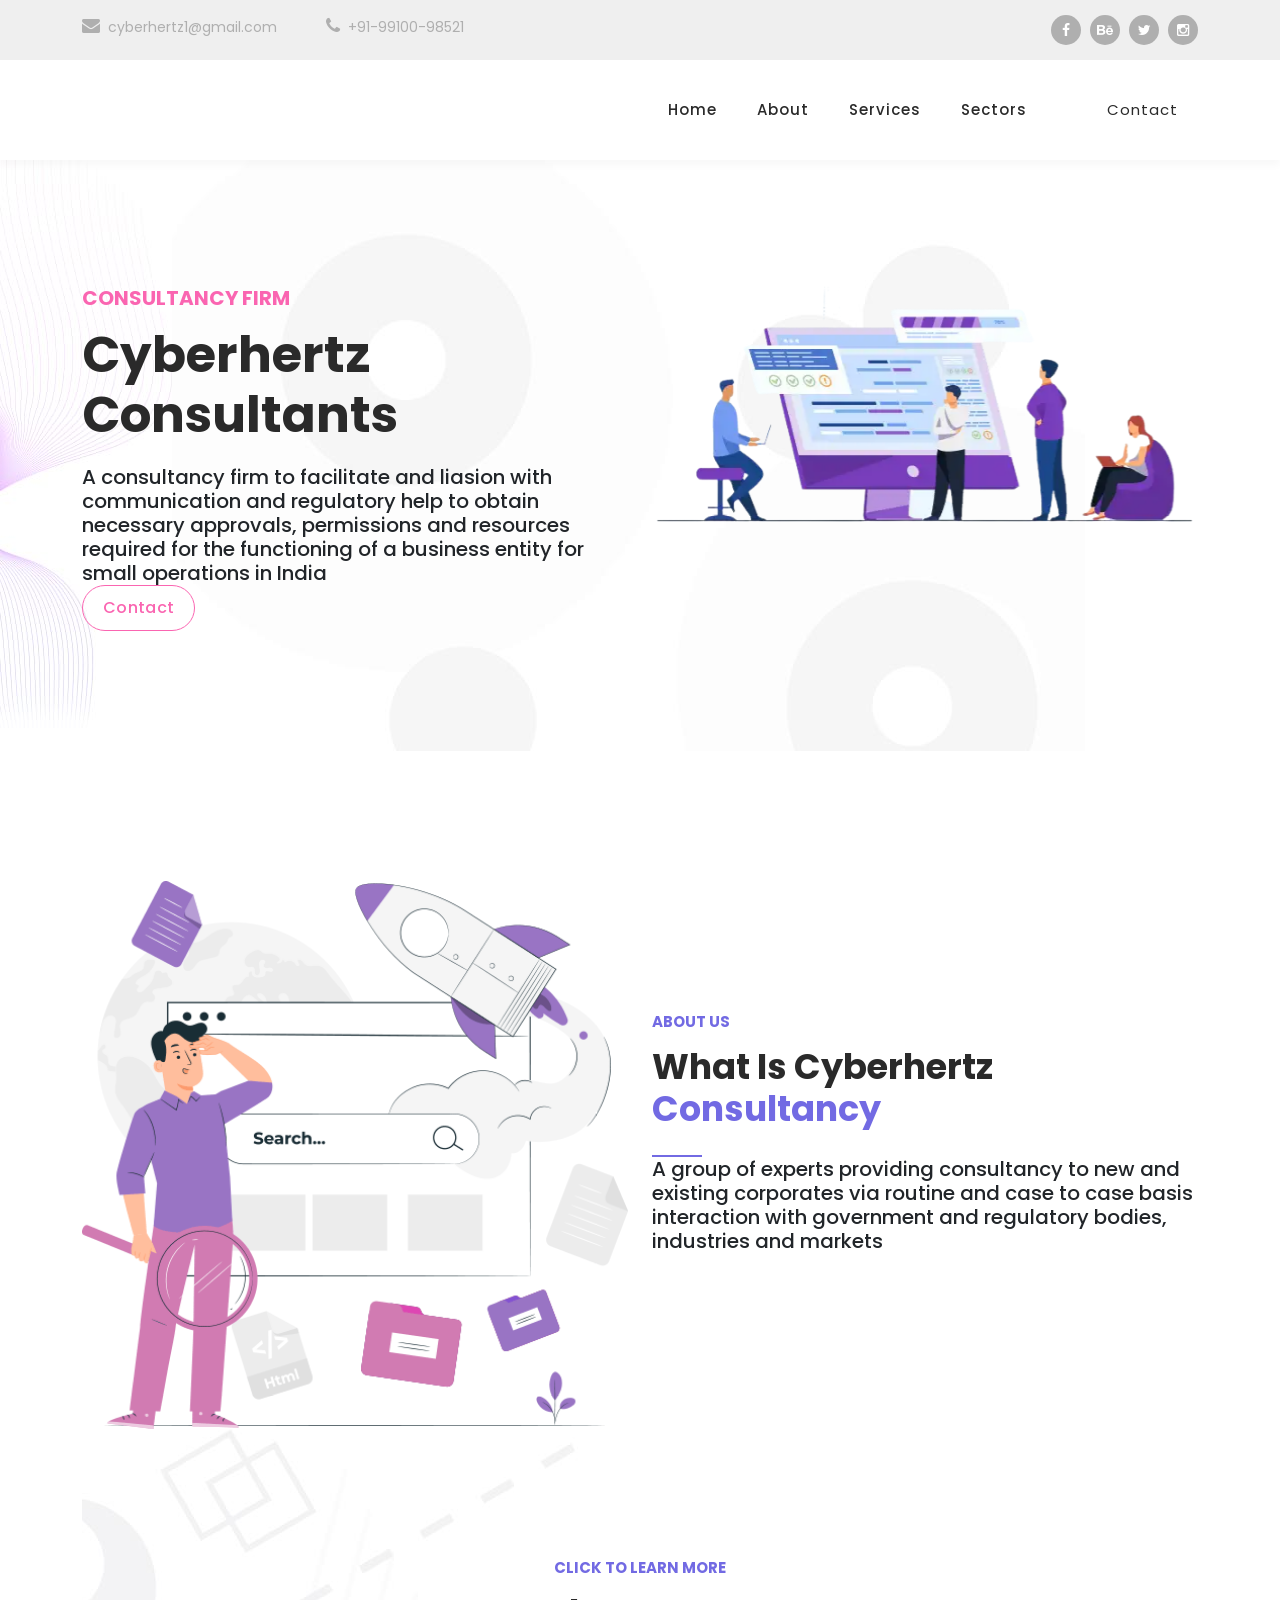
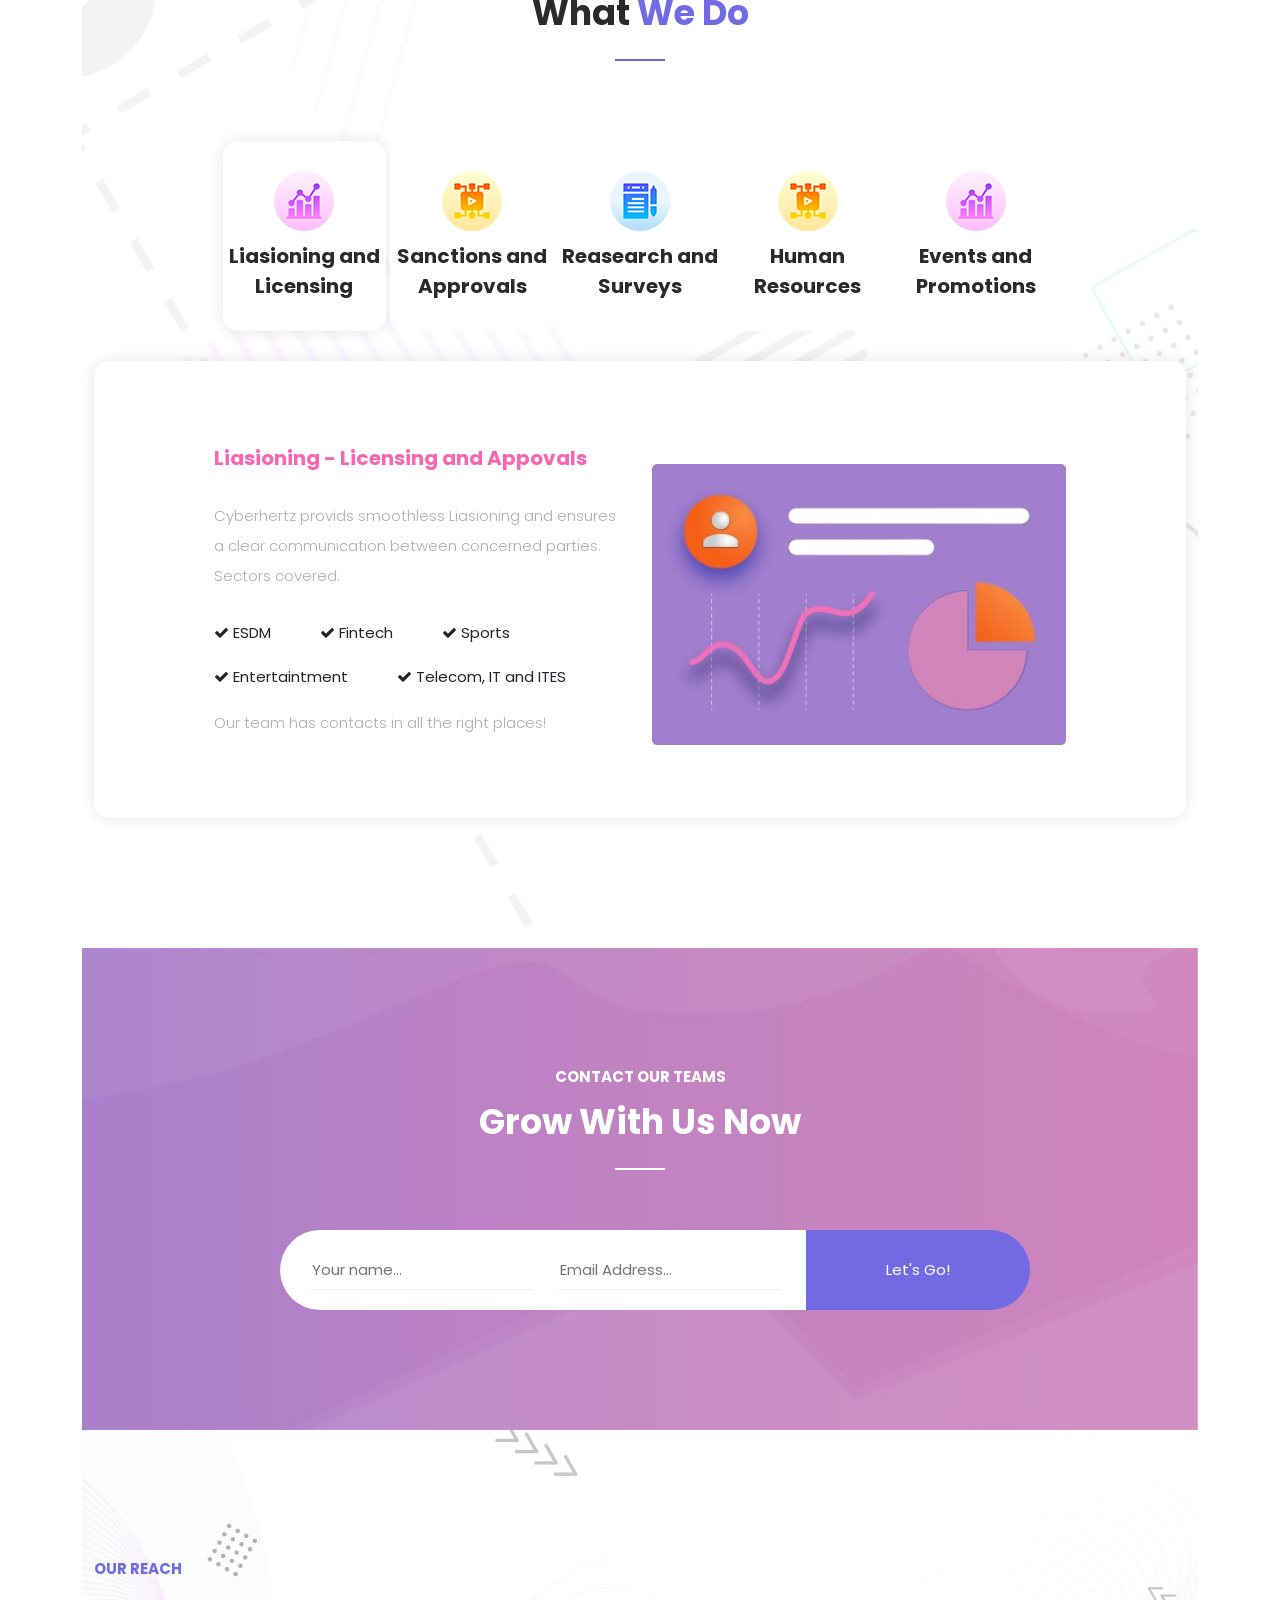
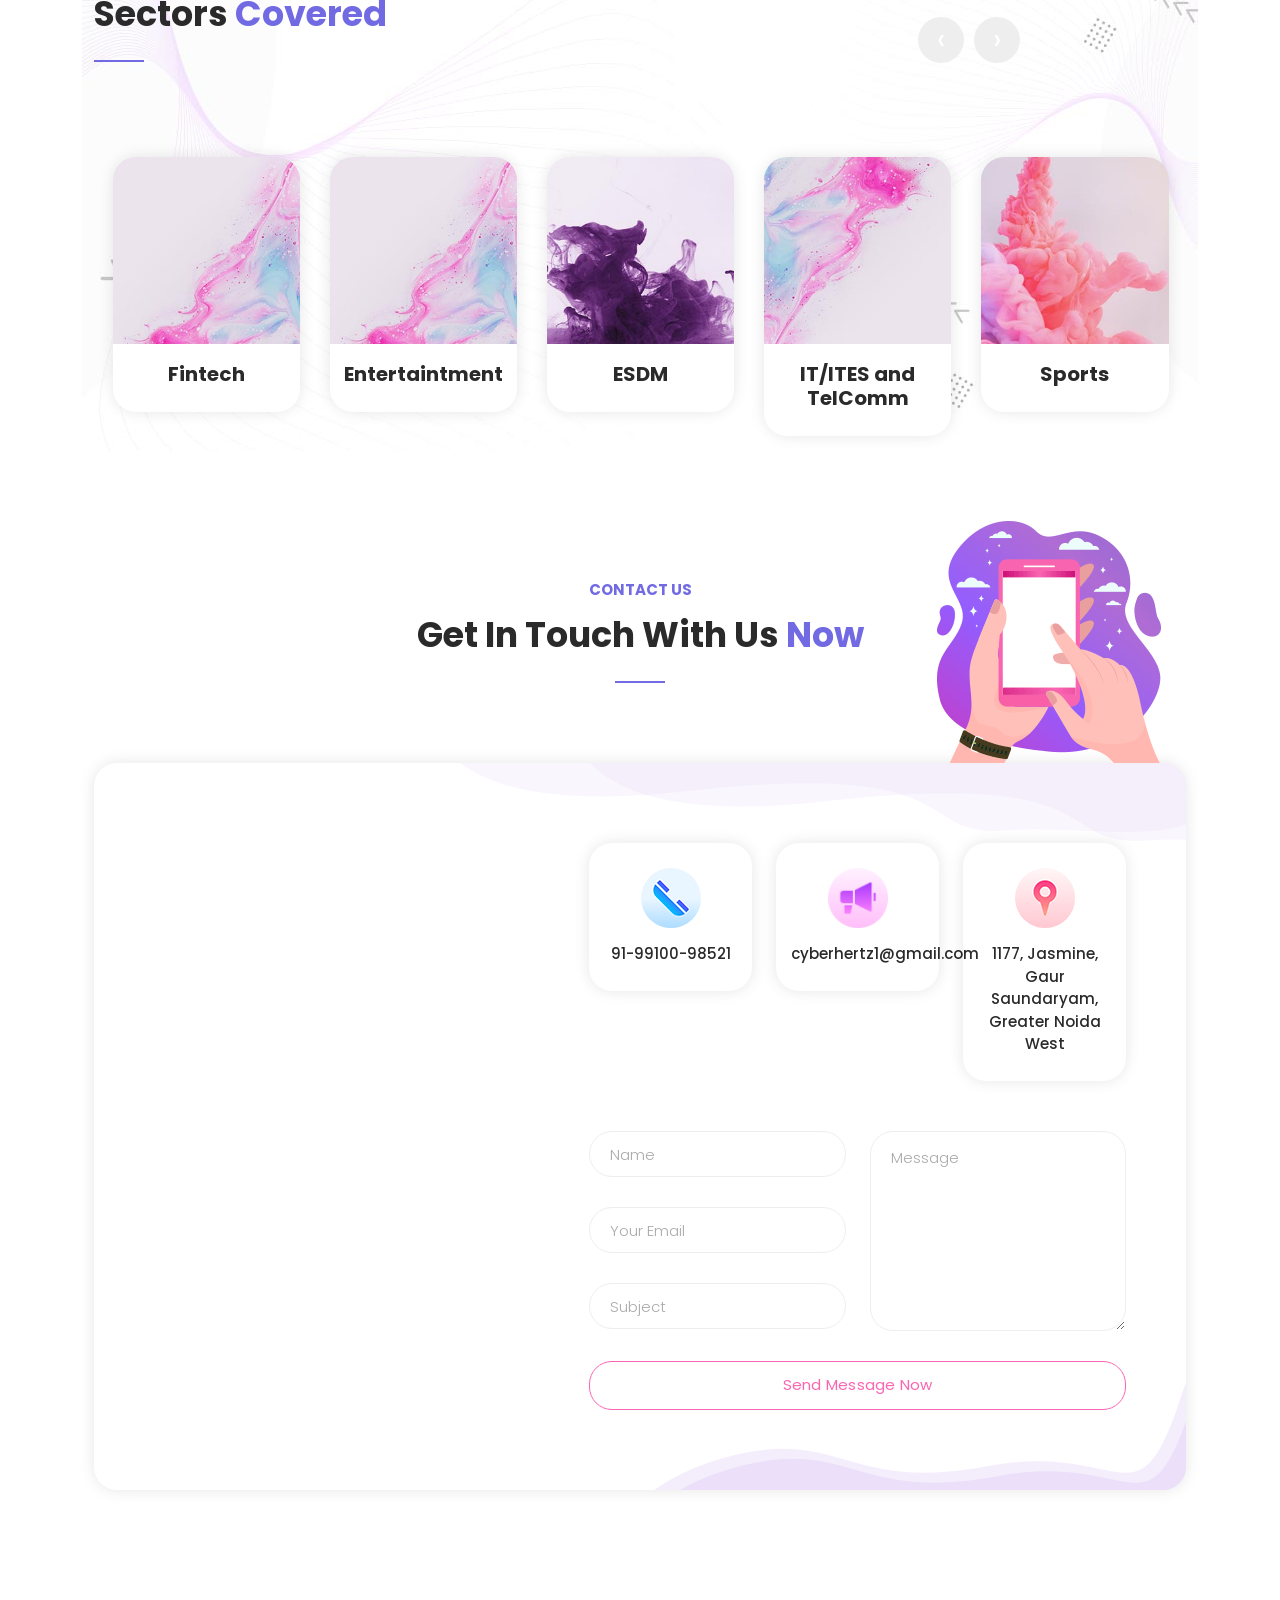
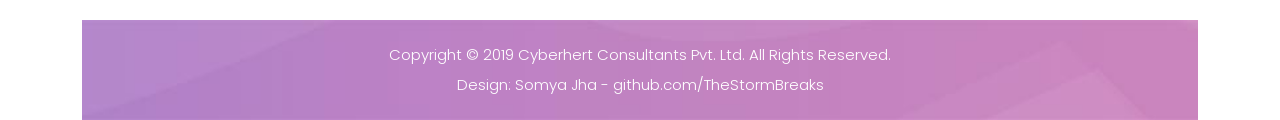
==== ch/ch/index.html @ eafb102a "Up 30 Apr" ====
<!DOCTYPE html>
<html lang="en">

  <head>

    <meta charset="UTF-8">
    <meta name="viewport" content="width=device-width, initial-scale=1, shrink-to-fit=no">
    <meta name="description" content="">
    <meta name="author" content="">
    <link rel="preconnect" href="https://fonts.googleapis.com">
    <link rel="preconnect" href="https://fonts.gstatic.com" crossorigin>
    <link href="https://fonts.googleapis.com/css2?family=Poppins:wght@100;200;300;400;500;600;700;800;900&display=swap" rel="stylesheet">

    <title>Cyberhertz</title>

    <!-- Bootstrap core CSS -->
    <link href="vendor/bootstrap/css/bootstrap.min.css" rel="stylesheet">


    <!-- Additional CSS Files -->
    <link rel="stylesheet" href="assets/css/fontawesome.css">
    <link rel="stylesheet" href="assets/css/templatemo-digimedia-v1.css">
    <link rel="stylesheet" href="assets/css/animated.css">
    <link rel="stylesheet" href="assets/css/owl.css">
<!--

TemplateMo 568 DigiMedia

https://templatemo.com/tm-568-digimedia

-->
  </head>

<body>

  <!-- ***** Preloader Start ***** -->
  <div id="js-preloader" class="js-preloader">
    <div class="preloader-inner">
      <span class="dot"></span>
      <div class="dots">
        <span></span>
        <span></span>
        <span></span>
      </div>
    </div>
  </div>
  <!-- ***** Preloader End ***** -->

  <!-- Pre-header Starts -->
  <div class="pre-header">
    <div class="container">
      <div class="row">
        <div class="col-lg-8 col-sm-8 col-7">
          <ul class="info">
            <li><a href="#"><i class="fa fa-envelope"></i>cyberhertz1@gmail.com</a></li>
            <li><a href="#"><i class="fa fa-phone"></i>+91-99100-98521</a></li>
          </ul>
        </div>
        <div class="col-lg-4 col-sm-4 col-5">
          <ul class="social-media">
            <li><a href="https://www.facebook.com/cyberhertz"><i class="fa fa-facebook"></i></a></li>
            <li><a href="#"><i class="fa fa-behance"></i></a></li>
            <li><a href="https://twitter.com/CyberhertzC"><i class="fa fa-twitter"></i></a></li>
            <li><a href="https://www.instagram.com/cyberhertz1/"><i class="fa fa-instagram"></i></a></li>
          </ul>
        </div>
      </div>
    </div>
  </div>
  <!-- Pre-header End -->

  <!-- ***** Header Area Start ***** -->
  <header class="header-area header-sticky wow slideInDown" data-wow-duration="0.75s" data-wow-delay="0s">
    <div class="container">
      <div class="row">
        <div class="col-12">
          <nav class="main-nav">
            <!-- ***** Logo Start ***** -->
            <a href="index.html" class="logo">
              <img src="" alt="">
            </a>
            <!-- ***** Logo End ***** -->
            <!-- ***** Menu Start ***** -->
            <ul class="nav">
              <li class="scroll-to-section"><a href="#top" class="active">Home</a></li>
              <li class="scroll-to-section"><a href="#about">About</a></li>
              <li class="scroll-to-section"><a href="#services">Services</a></li>
              <li class="scroll-to-section"><a href="#portfolio">Sectors</a></li>
              <!--<li class="scroll-to-section"><a href="#blog">Blog</a></li>-->
              <li class="scroll-to-section"><a href="#contact">Contact</a></li> 
             <!-- <li class="scroll-to-section"><div class="border-first-button"><a href="#contact">Free Quote</a></div></li> -->
            </ul>        
            <a class='menu-trigger'>
                <span>Menu</span>
            </a>
            <!-- ***** Menu End ***** -->
          </nav>
        </div>
      </div>
    </div>
  </header>
  <!-- ***** Header Area End ***** -->

  <div class="main-banner wow fadeIn" id="top" data-wow-duration="1s" data-wow-delay="0.5s">
    <div class="container">
      <div class="row">
        <div class="col-lg-12">
          <div class="row">
            <div class="col-lg-6 align-self-center">
              <div class="left-content show-up header-text wow fadeInLeft" data-wow-duration="1s" data-wow-delay="1s">
                <div class="row">
                  <div class="col-lg-12">
                    <h6>Consultancy firm</h6>
                    <h2>Cyberhertz Consultants</h2>
                    <h5>A consultancy firm to facilitate and liasion with communication and regulatory help to obtain necessary approvals, permissions and resources required for the functioning of a business entity for small operations in India </h5>
                  </div>
                  <div class="col-lg-12">
                    <div class="border-first-button scroll-to-section">
                      <div class="border-first-button scroll-to-section">
                        <a href="#contact">Contact</a>
                      </div>
                    </div>
                  </div>
                </div>
              </div>
            </div>
            <div class="col-lg-6">
              <div class="right-image wow fadeInRight" data-wow-duration="1s" data-wow-delay="0.5s">
                <img src="assets/images/Capture.png" alt="CH">
              </div>
            </div>
          </div>
        </div>
      </div>
    </div>
  </div>

  <div id="about" class="about section">
    <div class="container">
      <div class="row">
        <div class="col-lg-12">
          <div class="row">
            <div class="col-lg-6">
              <div class="about-left-image  wow fadeInLeft" data-wow-duration="1s" data-wow-delay="0.5s">
                <img src="assets/images/about-dec.png" alt="">
              </div>
            </div>
            <div class="col-lg-6 align-self-center  wow fadeInRight" data-wow-duration="1s" data-wow-delay="0.5s">
              <div class="about-right-content">
                <div class="section-heading">
                  <h6>About Us</h6>
                  <h4>What is Cyberhertz <em>Consultancy</em></h4>
                  <div class="line-dec"></div>
                </div>
                <h5> A group of experts providing consultancy to new and existing corporates via routine and case to case basis interaction with government and regulatory bodies, industries and markets </p>
                <div class="row">
                  <div class="col-lg-4 col-sm-4">
                    <!--<div class="skill-item first-skill-item wow fadeIn" data-wow-duration="1s" data-wow-delay="0s">
                      <div class="progress" data-percentage="90">
                        <span class="progress-left">
                          <span class="progress-bar"></span>
                        </span>
                        <span class="progress-right">
                          <span class="progress-bar"></span>
                        </span>
                        <div class="progress-value">
                          <div>
                            90%<br>
                            <span>Coding</span>
                          </div>
                        </div>
                      </div>
                    </div>
                  </div>
                  <div class="col-lg-4 col-sm-4">
                    <div class="skill-item second-skill-item wow fadeIn" data-wow-duration="1s" data-wow-delay="0s">
                      <div class="progress" data-percentage="80">
                        <span class="progress-left">
                          <span class="progress-bar"></span>
                        </span>
                        <span class="progress-right">
                          <span class="progress-bar"></span>
                        </span>
                        <div class="progress-value">
                          <div>
                            80%<br>
                            <span>Photoshop</span>
                          </div>
                        </div>
                      </div>
                    </div>
                  </div>
                  <div class="col-lg-4 col-sm-4">
                    <div class="skill-item third-skill-item wow fadeIn" data-wow-duration="1s" data-wow-delay="0s">
                      <div class="progress" data-percentage="80">
                        <span class="progress-left">
                          <span class="progress-bar"></span>
                        </span>
                        <span class="progress-right">
                          <span class="progress-bar"></span>
                        </span>
                        <div class="progress-value">
                          <div>
                            80%<br>
                            <span>Animation</span>
                          </div>
                        </div>
                      </div>
                    </div>
                  </div>
                </div> -->
              </div>
            </div>
          </div>
        </div>
      </div>
    </div>
  </div>

  <div id="services" class="services section">
    <div class="container">
      <div class="row">
        <div class="col-lg-12">
          <div class="section-heading  wow fadeInDown" data-wow-duration="1s" data-wow-delay="0.5s">
            <h6>Click to learn more</h6>
            <h4>What <em> We Do</em></h4>
            <div class="line-dec"></div>
          </div>
        </div>
        <div class="col-lg-12">
          <div class="naccs">
            <div class="grid">
              <div class="row">
                <div class="col-lg-12">
                  <div class="menu">
                    <div class="first-thumb active">
                      <div class="thumb">
                        <span class="icon"><img src="assets/images/service-icon-01.png" alt=""></span>
                        Liasioning and Licensing
                      </div>
                    </div>
                    <div>
                      <div class="thumb">                 
                        <span class="icon"><img src="assets/images/service-icon-02.png" alt=""></span>
                        Sanctions and Approvals
                      </div>
                    </div>
                    <div>
                      <div class="thumb">                 
                        <span class="icon"><img src="assets/images/service-icon-03.png" alt=""></span>
                        Reasearch and Surveys
                      </div>
                    </div>
                    <div>
                      <div class="thumb">                 
                        <span class="icon"><img src="assets/images/service-icon-04.png" alt=""></span>
                        Human Resources
                      </div>
                    </div>
                    <div class="last-thumb">
                      <div class="thumb">                 
                        <span class="icon"><img src="assets/images/service-icon-01.png" alt=""></span>
                        Events and Promotions
                      </div>
                    </div>
                  </div>
                </div> 
                <div class="col-lg-12">
                  <ul class="nacc">
                    <li class="active">
                      <div>
                        <div class="thumb">
                          <div class="row">
                            <div class="col-lg-6 align-self-center">
                              <div class="left-text">
                                <h4>Liasioning - Licensing and Appovals</h4>
                                <p>Cyberhertz provids smoothless Liasioning and ensures a clear communication between concerned parties. Sectors covered:</p>
                                <div class="ticks-list"><span><i class="fa fa-check"></i> ESDM</span> <span><i class="fa fa-check"></i> Fintech</span> <span><i class="fa fa-check"></i> Sports</span>
                                  <span><i class="fa fa-check"></i> Entertaintment</span> <span><i class="fa fa-check"></i> Telecom, IT and ITES</span></div>
                                <p>Our team has contacts in all the right places!</p>
                              </div>
                            </div>
                            <div class="col-lg-6 align-self-center">
                              <div class="right-image">
                                <img src="assets/images/services-image.jpg" alt="">
                              </div>
                            </div>
                          </div>
                        </div>
                      </div>
                    </li>
                    <li>
                      <div>
                        <div class="thumb">
                          <div class="row">
                            <div class="col-lg-6 align-self-center">
                              <div class="left-text">
                                <h4>Sanctions and Approvals</h4>
                                <p>Cyberhertz can help you find a sponsor for your event, or help you find and event to sponsor for branding! Sectors Covere:</p>
                                <div class="ticks-list"><span><i class="fa fa-check"></i> Sports</span> <span><i class="fa fa-check"></i> Entertaintment</span> <span><i class="fa fa-check"></i> Tourism</span>
                                  <span><i class="fa fa-check"></i> Education</span> <span><i class="fa fa-check"></i> Fintech</span> <span><i class="fa fa-check"></i> IT, Telecom and ITES</span></div>
                                <p>Reach out to us and find a sponsor now! Internationl and National contacts accessible</p>
                              </div>
                            </div>
                            <div class="col-lg-6 align-self-center">
                              <div class="right-image">
                                <img src="assets/images/services-image-02.jpg" alt="">
                              </div>
                            </div>
                          </div>
                        </div>
                      </div>
                    </li>
                    <li>
                      <div>
                        <div class="thumb">
                          <div class="row">
                            <div class="col-lg-6 align-self-center">
                              <div class="left-text">
                                <h4>Research &amp; Survey</h4>
                                <p>Cyberhertz can help you promote your bussiness and help you to organise surveys and gather support for startups! Sectors covered:</p>
                                <div class="ticks-list"><span><i class="fa fa-check"></i> Optimized Regulatory</span> <span><i class="fa fa-check"></i> Data Info</span> <span><i class="fa fa-check"></i> SEO Analysis</span>
                                  <span><i class="fa fa-check"></i> Analysis </span> <span><i class="fa fa-check"></i> Research</span></div>
                                <p>Our dedicated and expert Resource and Development team will make sure to take care of it.</p>
                              </div>
                            </div>
                            <div class="col-lg-6 align-self-center">
                              <div class="right-image">
                                <img src="assets/images/services-image-03.jpg" alt="">
                              </div>
                            </div>
                          </div>
                        </div>
                      </div>
                    </li>
                    <li>
                      <div>
                        <div class="thumb">
                          <div class="row">
                            <div class="col-lg-6 align-self-center">
                              <div class="left-text">
                                <h4>Human &amp; Resources</h4>
                                <p>We can help you with Reasearch and Analysis for your next big break or presentations! Secotprs covered:</p>
                                <div class="ticks-list"><span><i class="fa fa-check"></i> Sports </span> <span><i class="fa fa-check"></i> Telecom, IT and ITES</span> <span><i class="fa fa-check"></i> ESDM</span>
                                  <span><i class="fa fa-check"></i> Fintech</span> <span><i class="fa fa-check"></i> Agriculture</span> <span><i class="fa fa-check"></i> Education</span></div>
                                <p>Our services go further to Skill Development and Human Resources. </p>
                              </div>
                            </div>
                            <div class="col-lg-6 align-self-center">
                              <div class="right-image">
                                <img src="assets/images/services-image-04.jpg" alt="">
                              </div>
                            </div>
                          </div>
                        </div>
                      </div>
                    </li>
                    <li>
                      <div>
                        <div class="thumb">
                          <div class="row">
                            <div class="col-lg-6 align-self-center">
                              <div class="left-text">
                                <h4>Events and Promotions</h4>
                                <p>We provide crash courses as well to live up to Skill Development mantra. We will educate and embed skills to youth for them to be future ready. </p>
                                <div class="ticks-list"><span><i class="fa fa-check"></i> Computer Skills</span> <span><i class="fa fa-check"></i> English Speaking</span> <span><i class="fa fa-check"></i> Personality</span>
                                  <span><i class="fa fa-check"></i> Interviews</span></div>
                                <p>Companies, contact us to find verified potentioal interwiees from our Human Resource programme!. </p>
                              </div>
                            </div>
                            <div class="col-lg-6 align-self-center">
                              <div class="right-image">
                                <img src="assets/images/services-image.jpg" alt="">
                              </div>
                            </div>
                          </div>
                        </div>
                      </div>
                    </li>
                  </ul>
                </div>          
              </div>
            </div>
          </div>
        </div>
      </div>
    </div>
  </div>

  
  <div id="free-quote" class="free-quote">
    <div class="container">
      <div class="row">
        <div class="col-lg-4 offset-lg-4">
          <div class="section-heading  wow fadeIn" data-wow-duration="1s" data-wow-delay="0.3s">
            <h6>Contact our teams</h6>
            <h4>Grow With Us Now</h4>
            <div class="line-dec"></div>
          </div>
        </div>
        <div class="col-lg-8 offset-lg-2  wow fadeIn" data-wow-duration="1s" data-wow-delay="0.8s">
          <form id="search" action="#" method="GET">
            <div class="row">
              <div class="col-lg-4 col-sm-4">
                <fieldset>
                  <input type="web" name="web" class="website" placeholder="Your name..." autocomplete="on" required>
                </fieldset>
              </div>
              <div class="col-lg-4 col-sm-4">
                <fieldset>
                  <input type="address" name="address" class="email" placeholder="Email Address..." autocomplete="on" required>
                </fieldset>
              </div>
              <div class="col-lg-4 col-sm-4">
                <fieldset>
                  <button type="submit" class="main-button">Let's Go!</button>
                </fieldset>
              </div>
            </div>
          </form>
        </div>
      </div>
    </div>
  </div>


  <div id="portfolio" class="our-portfolio section">
    <div class="container">
      <div class="row">
        <div class="col-lg-5">
          <div class="section-heading wow fadeInLeft" data-wow-duration="1s" data-wow-delay="0.3s">
            <h6>Our Reach</h6>
            <h4>Sectors <em>Covered</em></h4>
            <div class="line-dec"></div>
          </div>
        </div>
      </div>
    </div>
    <div class="container-fluid wow fadeIn" data-wow-duration="1s" data-wow-delay="0.7s">
      <div class="row">
        <div class="col-lg-12">
          <div class="loop owl-carousel">
            <div class="item">
              <a href="#">
                <div class="portfolio-item">
                <div class="thumb">
                  <img src="assets/images/portfolio-01.jpg" alt="">
                </div>
                <div class="down-content">
                  <h4>ESDM</h4>
                  <span></span>
                </div>
              </div>
              </a>  
            </div>
            <div class="item">
              <a href="#">
                <div class="portfolio-item">
                <div class="thumb">
                  <img src="assets/images/portfolio-02.jpg" alt="">
                </div>
                <div class="down-content">
                  <h4>IT/ITES and TelComm</h4>
                  <span></span>
                </div>
              </div>
              </a>  
            </div>
            <div class="item">
              <a href="#">
                <div class="portfolio-item">
                <div class="thumb">
                  <img src="assets/images/portfolio-03.jpg" alt="">
                </div>
                <div class="down-content">
                  <h4>Sports</h4>
                  <span></span>
                </div>
              </div>
              </a>  
            </div>
            <div class="item">
              <a href="#">
                <div class="portfolio-item">
                <div class="thumb">
                  <img src="assets/images/portfolio-04.jpg" alt="">
                </div>
                <div class="down-content">
                  <h4>Fintech</h4>
                  <span></span>
                </div>
              </div>
              </a>  
            </div>
            <div class="item">
              <a href="#">
                <div class="portfolio-item">
                <div class="thumb">
                  <img src="assets/images/portfolio-04.jpg" alt="">
                </div>
                <div class="down-content">
                  <h4>Entertaintment</h4>
                  <span></span>
                </div>
              </div>
              </a>  
            </div>
          </div>
        </div>
      </div>
    </div>
  </div>
<!--
  <div id="blog" class="blog">
    <div class="container">
      <div class="row">
        <div class="col-lg-4 offset-lg-4  wow fadeInDown" data-wow-duration="1s" data-wow-delay="0.3s">
          <div class="section-heading">
            <h6>Recent News</h6>
            <h4>Check Our Blog <em>Posts</em></h4>
            <div class="line-dec"></div>
          </div>
        </div>
        <div class="col-lg-6 show-up wow fadeInUp" data-wow-duration="1s" data-wow-delay="0.3s">
          <div class="blog-post">
            <div class="thumb">
              <a href="#"><img src="assets/images/blog-post-01.jpg" alt=""></a>
            </div>
            <div class="down-content">
              <span class="category">LinkedIn</span>
              <span class="date">03 August 2021</span>
              <a href="#"><h4>National Award to Cyberhertz
                National Award by Assocham For "EMERGING WOMEN IN CYBER" presented to Somya Jha - sponsored by Cyberhertz</h4></a>
              <p>Cyberhertz acclaimed and appreciated by Governemt of India. This was further acclaimed by chairperson of Amity. </p>
              <!--<span class="author"><img src="assets/images/author-post.jpg" alt="">By: Andrea Mentuzi</span>
              <div class="border-first-button"><a href="#">Discover More</a></div>
            </div>
          </div>
        </div>
        <div class="col-lg-6 wow fadeInUp" data-wow-duration="1s" data-wow-delay="0.3s">
          <div class="blog-posts">
            <div class="row">
              <div class="col-lg-12">
                <div class="post-item">
                  <div class="thumb">
                    <a href="#"><img src="assets/images/blog-post-02.jpg" alt=""></a>
                  </div>
                  <div class="right-content">
                    <span class="category">Instagram</span>
                    <span class="date">24 September 2021</span>
                    <a href="#"><h4>Introduction</h4></a>
                    <p>Somya Jha - National Emerging Women in Cybersecurity Awardee - collaborated with Cyberhert to spread Social and Cyber Awareness. Follow on Insta!</p>
                  </div>
                </div>
              </div>
              <div class="col-lg-12">
                <div class="post-item">
                  <div class="thumb">
                    <a href="#"><img src="assets/images/blog-post-03.jpg" alt=""></a>
                  </div>
                  <div class="right-content">
                    <span class="category">Insta</span>
                    <span class="date">24 September 2021</span>
                    <a href="#"><h4>Cyberhertz launches on Instagram</h4></a>
                    <p>Cyberhertz lands on Instagram to spread cyber awareness</p>
                  </div>
                </div>
              </div>
              <div class="col-lg-12">
                <div class="post-item last-post-item">
                  <div class="thumb">
                    <a href="#"><img src="assets/images/blog-post-04.jpg" alt=""></a>
                  </div>
                  <div class="right-content">
                    <span class="category">Facebook</span>
                    <span class="date">24 September 2021</span>
                    <a href="#"><h4>Facebook</h4></a>
                    <p>Follow Cyberhertz on facebook to keep up to its posts and news!</p>
                  </div>
                </div>
              </div>
            </div>
          </div>
        </div>
      </div>
    </div>
  </div>  -->  

  <div id="contact" class="contact-us section">
    <div class="container">
      <div class="row">
        <div class="col-lg-6 offset-lg-3">
          <div class="section-heading wow fadeIn" data-wow-duration="1s" data-wow-delay="0.5s">
            <h6>Contact Us</h6>
            <h4>Get In Touch With Us <em>Now</em></h4>
            <div class="line-dec"></div>
          </div>
        </div>
        <div class="col-lg-12 wow fadeInUp" data-wow-duration="0.5s" data-wow-delay="0.25s">
          <form id="contact" action="" method="post">
            <div class="row">
              <div class="col-lg-12">
                <div class="contact-dec">
                  <img src="assets/images/contact-dec.png" alt="">
                </div>
              </div>
              <div class="col-lg-5">
                <div id="map">
                  <iframe src="
                  https://www.google.com/maps/embed?pb=!1m18!1m12!1m3!1d3502.8497582256277!2d77.43179031430249!3d28.604283692111416!2m3!1f0!2f0!3f0!3m2!1i1024!2i768!4f13.1!3m3!1m2!1s0x390cef8f25928717%3A0x6f3c26e0529be0c5!2sJasmine%20tower!5e0!3m2!1sen!2sus!4v1638170962840!5m2!1sen!2sus" width="100%" height="636px" frameborder="0" style="border:0" allowfullscreen></iframe>
                </div>
              </div>
              <div class="col-lg-7">
                <div class="fill-form">
                  <div class="row">
                    <div class="col-lg-4">
                      <div class="info-post">
                        <div class="icon">
                          <img src="assets/images/phone-icon.png" alt="">
                          <a href="#">91-99100-98521</a>
                        </div>
                      </div>
                    </div>
                    <div class="col-lg-4">
                      <div class="info-post">
                        <div class="icon">
                          <img src="assets/images/email-icon.png" alt="">
                          <a href="#">cyberhertz1@gmail.com</a>
                        </div>
                      </div>
                    </div>
                    <div class="col-lg-4">
                      <div class="info-post">
                        <div class="icon">
                          <img src="assets/images/location-icon.png" alt="">
                          <a href="#">1177, Jasmine, Gaur Saundaryam, Greater Noida West</a>
                        </div>
                      </div>
                    </div>
                    <div class="col-lg-6">
                      <fieldset>
                        <input type="name" name="name" id="name" placeholder="Name" autocomplete="on" required>
                      </fieldset>
                      <fieldset>
                        <input type="text" name="email" id="email" pattern="[^ @]*@[^ @]*" placeholder="Your Email" required="">
                      </fieldset>
                      <fieldset>
                        <input type="subject" name="subject" id="subject" placeholder="Subject" autocomplete="on">
                      </fieldset>
                    </div>
                    <div class="col-lg-6">
                      <fieldset>
                        <textarea name="message" type="text" class="form-control" id="message" placeholder="Message" required=""></textarea>  
                      </fieldset>
                    </div>
                    <div class="col-lg-12">
                      <fieldset>
                        <button type="submit" id="form-submit" class="main-button ">Send Message Now</button>
                      </fieldset>
                    </div>
                  </div>
                </div>
              </div>
            </div>
          </form>
        </div>
      </div>
    </div>
  </div>

  <footer>
    <div class="container">
      <div class="row">
        <div class="col-lg-12">
          <p>Copyright © 2019 Cyberhert Consultants Pvt. Ltd. All Rights Reserved. 
          <br>Design: Somya Jha - github.com/TheStormBreaks </a></p>
        </div>
      </div>
    </div>
  </footer>


  <!-- Scripts -->
  <script src="vendor/jquery/jquery.min.js"></script>
  <script src="vendor/bootstrap/js/bootstrap.bundle.min.js"></script>
  <script src="assets/js/owl-carousel.js"></script>
  <script src="assets/js/animation.js"></script>
  <script src="assets/js/imagesloaded.js"></script>
  <script src="assets/js/custom.js"></script>

</body>
</html>
---- ch/ch/assets/css/templatemo-digimedia-v1.css ----
/* ---------------------------------------------
Table of contents
------------------------------------------------
01. font & reset css
02. reset
03. global styles
04. header
05. banner
06. features
07. testimonials
08. contact
09. footer
10. preloader
11. search
12. portfolio

--------------------------------------------- */
/* 
---------------------------------------------
font & reset css
--------------------------------------------- 
*/
/* 
---------------------------------------------
reset
--------------------------------------------- 
*/
html, body, div, span, applet, object, iframe, h1, h2, h3, h4, h5, h6, p, blockquote, div
pre, a, abbr, acronym, address, big, cite, code, del, dfn, em, font, img, ins, kbd, q,
s, samp, small, strike, strong, sub, sup, tt, var, b, u, i, center, dl, dt, dd, ol, ul, li,
figure, header, nav, section, article, aside, footer, figcaption {
  margin: 0;
  padding: 0;
  border: 0;
  outline: 0;
}

/* clear fix */
.grid:after {
  content: '';
  display: block;
  clear: both;
}

/* ---- .grid-item ---- */

.grid-sizer,
.grid-item {
  width: 50%;
}

.grid-item {
  float: left;
}

.grid-item img {
  display: block;
  max-width: 100%;
}

.clearfix:after {
  content: ".";
  display: block;
  clear: both;
  visibility: hidden;
  line-height: 0;
  height: 0;
}

.clearfix {
  display: inline-block;
}

html[xmlns] .clearfix {
  display: block;
}

* html .clearfix {
  height: 1%;
}

ul, li {
  padding: 0;
  margin: 0;
  list-style: none;
}

header, nav, section, article, aside, footer, hgroup {
  display: block;
}

* {
  box-sizing: border-box;
}

html, body {
  font-family: 'Poppins', sans-serif;
  font-weight: 400;
  background-color: #fff;
  -ms-text-size-adjust: 100%;
  -webkit-font-smoothing: antialiased;
  -moz-osx-font-smoothing: grayscale;
}

a {
  text-decoration: none !important;
}

h1, h2, h3, h4, h5, h6 {
  margin-top: 0px;
  margin-bottom: 0px;
}

ul {
  margin-bottom: 0px;
}

p {
  font-size: 15px;
  line-height: 30px;
  font-weight: 300;
  color: #afafaf;
}

img {
  width: 100%;
  overflow: hidden;
}

/* 
---------------------------------------------
global styles
--------------------------------------------- 
*/
html,
body {
  background: #fff;
  font-family: 'Poppins', sans-serif;
}

::selection {
  background: #fa65b1;
  color: #fff !important;
}

::-moz-selection {
  background: #fa65b1;
  color: #fff !important;
}

@media (max-width: 991px) {
  html, body {
    overflow-x: hidden;
  }
  .mobile-top-fix {
    margin-top: 30px;
    margin-bottom: 0px;
  }
  .mobile-bottom-fix {
    margin-bottom: 30px;
  }
  .mobile-bottom-fix-big {
    margin-bottom: 60px;
  }
}

.page-section {
  margin-top: 120px;
}

.section-heading {
  position: relative;
  z-index: 2;
}

.section-heading h6 {
  font-size: 15px;
  font-weight: 700;
  color: #726ae3;
  text-transform: uppercase;
  margin-bottom: 15px;
}

.section-heading h4 {
  color: #2a2a2a;
  font-size: 35px;
  font-weight: 700;
  text-transform: capitalize;
  margin-bottom: 25px;
}

.section-heading h4 em {
  font-style: normal;
  color: #726ae3;
}

.section-heading .line-dec {
  width: 50px;
  height: 2px;
  background-color: #726ae3;
}

.border-first-button a {
  display: inline-block !important;
  padding: 10px 20px !important;
  color: #fa65b1 !important;
  border: 1px solid #fa65b1 !important;
  border-radius: 23px;
  font-weight: 500 !important;
  letter-spacing: 0.3px !important;
  transition: all .5s;
}

.border-first-button a:hover {
  background-color: #fa65b1;
  color: #fff !important;
}


/* 
---------------------------------------------
intro
--------------------------------------------- 
*/


.intro-banner {
  text-align: center;
  padding-top: 200px;margin-bottom: 100px;
  position: relative;
}

.intro-banner:after {
  content: '';
  background-image: url(../images/slider-left-dec.jpg);
  background-repeat: no-repeat;
  position: absolute;
  left: 0;
  top: 0px;
  width: 262px;
  height: 625px;
  z-index: 1;
}
/*
.intro-banner:before {
  content: '';
  background-image: url(../images/slider-right-dec.jpg);
  background-repeat: no-repeat;
  position: absolute;
  right: 0;
  top: 0px;
  width: 1159px;
  height: 797px;
  z-index: 2;
}
*/

.intro-banner img {
  max-width: 152px;
  margin-bottom: 30px;
}

.intro-banner h1 {
  font-size: 36px;
  font-weight: 600;
  text-transform: uppercase;
  margin-bottom: 30px;
  position: relative; 
  z-index: 2;
}

.intro-banner h4 {
  font-size: 20px;
  text-transform: capitalize;
  font-weight: 400;
  margin-bottom: 20px;
  position: relative; 
  z-index: 2;
}

.intro-banner a {
  display: inline-block !important;
  padding: 10px 20px !important;
  color: #fa65b1 !important;
  border: 1px solid #fa65b1 !important;
  border-radius: 23px;
  font-weight: 500 !important;
  letter-spacing: 0.3px !important;
  transition: all .5s;
  position: relative; 
  z-index: 2;
}

.intro-banner a:hover {
  background-color: #fa65b1;
  color: #fff !important;
}

.demos {
  padding-top: 60px;
}

.demo-item {
  position: relative;
  z-index: 2;
}

.demos img {
  transition: all .5s;
  border-radius: 23px;
}

.demos img:hover {
  opacity: 1;
  box-shadow: 0px 0px 15px rgba(0,0,0,0.25);
}

.demos h4 {
  text-align: center;
  font-size: 20px;
  margin-top: 30px;
  font-weight: 700;
  text-transform: uppercase;
}


/* 
---------------------------------------------
header
--------------------------------------------- 
*/

.pre-header {
  background-color: #efefef;
  height: 60px;
  padding: 15px 0px;
}

.pre-header ul li {
  display: inline-block;
}

.pre-header ul.info li {
  margin-right: 45px;
}

.pre-header ul.info li a {
  color: #afafaf;
  font-size: 14px;
  transition: all .3s;
}

.pre-header ul.info li a:hover {
  color: #fa65b1;
}

.pre-header ul.info li a i {
  font-size: 18px;
  margin-right: 8px;
}

.pre-header ul.social-media {
  text-align: right;
}

.pre-header ul.social-media li {
  margin-left: 5px;
}

.pre-header ul.social-media li a {
  background-color: #afafaf;
  color: #fff;
  display: inline-block;
  width: 30px;
  height: 30px;
  line-height: 30px;
  text-align: center;
  border-radius: 50%;
  font-size: 14px;
  transition: all .3s;
}

.pre-header ul.social-media li a:hover {
  background-color: #fa65b1;
}

.background-header {
  background-color: #fff!important;
  height: 80px!important;
  position: fixed!important;
  top: 0px;
  left: 0px;
  right: 0px;
  box-shadow: 0px 5px 8px rgba(0,0,0,0.03);
}

.background-header .logo,
.background-header .main-nav .nav li a {
  color: #fff;
}

.background-header .main-nav .nav li:hover a {
  color: #fa65b1;
}

.background-header .nav li a.active {
  position: relative;
  color: #fff;
}

.background-header .nav li a.active:after {
  position: absolute;
  width: 100%;
  height: 1px;
  background-color: #fa65b1;
  content: '';
  left: 50%;
  bottom: -20px;
  transform: translateX(-50%);
}

.background-header .nav li:last-child a.active:after {
  background-color: transparent;
}

.header-area {
  background-color: #fff;
  box-shadow: 0px 5px 8px rgba(0,0,0,0.03);
  position: absolute;
  left: 0px;
  right: 0px;
  z-index: 100;
  height: 100px;
  -webkit-transition: all .5s ease 0s;
  -moz-transition: all .5s ease 0s;
  -o-transition: all .5s ease 0s;
  transition: all .5s ease 0s;
}

.header-area .main-nav {
  min-height: 80px;
  background: transparent;
}

.header-area .main-nav .logo {
  float: left;
  -webkit-transition: all 0.3s ease 0s;
  -moz-transition: all 0.3s ease 0s;
  -o-transition: all 0.3s ease 0s;
  transition: all 0.3s ease 0s;
}

.header-area .main-nav .logo {
    line-height: 100px;
    float: left;
    -webkit-transition: all 0.3s ease 0s;
    -moz-transition: all 0.3s ease 0s;
    -o-transition: all 0.3s ease 0s;
    transition: all 0.3s ease 0s;
}

.background-header .main-nav .logo {
  line-height: 80px;
}

.background-header .main-nav .nav {
  margin-top: 20px !important;
}

.header-area .main-nav .nav {
  float: right;
  margin-top: 30px;
  margin-right: 0px;
  background-color: transparent;
  -webkit-transition: all 0.3s ease 0s;
  -moz-transition: all 0.3s ease 0s;
  -o-transition: all 0.3s ease 0s;
  transition: all 0.3s ease 0s;
  position: relative;
  z-index: 999;
}

.header-area .main-nav .nav li {
  padding-left: 20px;
  padding-right: 20px;
}

.header-area .main-nav .nav li:last-child {
  padding-right: 0px;
  padding-left: 40px;
}

.header-area .main-nav .nav li:last-child a ,
.background-header .main-nav .nav li:last-child a {
  padding: 0px 20px !important;
  font-weight: 400;
}

.header-area .main-nav .nav li:last-child a:hover ,
.background-header .main-nav .nav li:last-child a:hover {
  color: #fff !important;
}

.header-area .main-nav .nav li a {
  display: block;
  font-weight: 500;
  font-size: 15px;
  color: #2a2a2a;
  text-transform: capitalize;
  -webkit-transition: all 0.3s ease 0s;
  -moz-transition: all 0.3s ease 0s;
  -o-transition: all 0.3s ease 0s;
  transition: all 0.3s ease 0s;
  height: 40px;
  line-height: 40px;
  border: transparent;
  letter-spacing: 1px;
}

.header-area .main-nav .nav li:hover a,
.header-area .main-nav .nav li a.active {
  color: #fa65b1!important;
}

.background-header .main-nav .nav li:hover a,
.background-header .main-nav .nav li a.active {
  color: #fa65b1!important;
  opacity: 1;
}

.header-area .main-nav .nav li.submenu {
  position: relative;
  padding-right: 30px;
}

.header-area .main-nav .nav li.submenu:after {
  font-family: FontAwesome;
  content: "\f107";
  font-size: 12px;
  color: #2a2a2a;
  position: absolute;
  right: 18px;
  top: 12px;
}

.background-header .main-nav .nav li.submenu:after {
  color: #2a2a2a;
}

.header-area .main-nav .nav li.submenu ul {
  position: absolute;
  width: 200px;
  box-shadow: 0 2px 28px 0 rgba(0, 0, 0, 0.06);
  overflow: hidden;
  top: 50px;
  opacity: 0;
  transform: translateY(+2em);
  visibility: hidden;
  z-index: -1;
  transition: all 0.3s ease-in-out 0s, visibility 0s linear 0.3s, z-index 0s linear 0.01s;
}

.header-area .main-nav .nav li.submenu ul li {
  margin-left: 0px;
  padding-left: 0px;
  padding-right: 0px;
}

.header-area .main-nav .nav li.submenu ul li a {
  opacity: 1;
  display: block;
  background: #f7f7f7;
  color: #2a2a2a!important;
  padding-left: 20px;
  height: 40px;
  line-height: 40px;
  -webkit-transition: all 0.3s ease 0s;
  -moz-transition: all 0.3s ease 0s;
  -o-transition: all 0.3s ease 0s;
  transition: all 0.3s ease 0s;
  position: relative;
  font-size: 13px;
  font-weight: 400;
  border-bottom: 1px solid #eee;
}

.header-area .main-nav .nav li.submenu ul li a:hover {
  background: #fff;
  color: #fa65b1!important;
  padding-left: 25px;
}

.header-area .main-nav .nav li.submenu ul li a:hover:before {
  width: 3px;
}

.header-area .main-nav .nav li.submenu:hover ul {
  visibility: visible;
  opacity: 1;
  z-index: 1;
  transform: translateY(0%);
  transition-delay: 0s, 0s, 0.3s;
}

.header-area .main-nav .menu-trigger {
  cursor: pointer;
  display: block;
  position: absolute;
  top: 33px;
  width: 32px;
  height: 40px;
  text-indent: -9999em;
  z-index: 99;
  right: 40px;
  display: none;
}

.background-header .main-nav .menu-trigger {
  top: 23px;
}

.header-area .main-nav .menu-trigger span,
.header-area .main-nav .menu-trigger span:before,
.header-area .main-nav .menu-trigger span:after {
  -moz-transition: all 0.4s;
  -o-transition: all 0.4s;
  -webkit-transition: all 0.4s;
  transition: all 0.4s;
  background-color: #2a2a2a;
  display: block;
  position: absolute;
  width: 30px;
  height: 2px;
  left: 0;
}

.background-header .main-nav .menu-trigger span,
.background-header .main-nav .menu-trigger span:before,
.background-header .main-nav .menu-trigger span:after {
  background-color: #2a2a2a;
}

.header-area .main-nav .menu-trigger span:before,
.header-area .main-nav .menu-trigger span:after {
  -moz-transition: all 0.4s;
  -o-transition: all 0.4s;
  -webkit-transition: all 0.4s;
  transition: all 0.4s;
  background-color: #2a2a2a;
  display: block;
  position: absolute;
  width: 30px;
  height: 2px;
  left: 0;
  width: 75%;
}

.background-header .main-nav .menu-trigger span:before,
.background-header .main-nav .menu-trigger span:after {
  background-color: #2a2a2a;
}

.header-area .main-nav .menu-trigger span:before,
.header-area .main-nav .menu-trigger span:after {
  content: "";
}

.header-area .main-nav .menu-trigger span {
  top: 16px;
}

.header-area .main-nav .menu-trigger span:before {
  -moz-transform-origin: 33% 100%;
  -ms-transform-origin: 33% 100%;
  -webkit-transform-origin: 33% 100%;
  transform-origin: 33% 100%;
  top: -10px;
  z-index: 10;
}

.header-area .main-nav .menu-trigger span:after {
  -moz-transform-origin: 33% 0;
  -ms-transform-origin: 33% 0;
  -webkit-transform-origin: 33% 0;
  transform-origin: 33% 0;
  top: 10px;
}

.header-area .main-nav .menu-trigger.active span,
.header-area .main-nav .menu-trigger.active span:before,
.header-area .main-nav .menu-trigger.active span:after {
  background-color: transparent;
  width: 100%;
}

.header-area .main-nav .menu-trigger.active span:before {
  -moz-transform: translateY(6px) translateX(1px) rotate(45deg);
  -ms-transform: translateY(6px) translateX(1px) rotate(45deg);
  -webkit-transform: translateY(6px) translateX(1px) rotate(45deg);
  transform: translateY(6px) translateX(1px) rotate(45deg);
  background-color: #2a2a2a;
}

.background-header .main-nav .menu-trigger.active span:before {
  background-color: #2a2a2a;
}

.header-area .main-nav .menu-trigger.active span:after {
  -moz-transform: translateY(-6px) translateX(1px) rotate(-45deg);
  -ms-transform: translateY(-6px) translateX(1px) rotate(-45deg);
  -webkit-transform: translateY(-6px) translateX(1px) rotate(-45deg);
  transform: translateY(-6px) translateX(1px) rotate(-45deg);
  background-color: #2a2a2a;
}

.background-header .main-nav .menu-trigger.active span:after {
  background-color: #2a2a2a;
}

.header-area.header-sticky {
  min-height: 80px;
}

.header-area .nav {
  margin-top: 30px;
}

.header-area.header-sticky .nav li a.active {
  color: #fa65b1;
}

@media (max-width: 1200px) {
  .header-area .main-nav .nav li {
    padding-left: 12px;
    padding-right: 12px;
  }
  .header-area .main-nav:before {
    display: none;
  }
}

@media (max-width: 992px) {
  .header-area .main-nav .nav li:last-child  ,
  .background-header .main-nav .nav li:last-child {
    display: none;
  }
  .header-area .main-nav .nav li:nth-child(6),
  .background-header .main-nav .nav li:nth-child(6) {
    padding-right: 0px;
  }
  .background-header .nav li a.active:after {
    display: none;
  }
}

@media (max-width: 767px) {
  .pre-header ul.info li:last-child {
    display: none;
  }
  .background-header .main-nav .nav {
    margin-top: 80px !important;
  }
  .header-area .main-nav .logo {
    color: #1e1e1e;
  }
  .header-area.header-sticky .nav li a:hover,
  .header-area.header-sticky .nav li a.active {
    color: #fa65b1!important;
    opacity: 1;
  }
  .header-area.header-sticky .nav li.search-icon a {
    width: 100%;
  }
  .header-area {
    background-color: #fff;
    padding: 0px 15px;
    height: 100px;
    box-shadow: none;
    text-align: center;
    box-shadow: 0px 5px 8px rgba(0,0,0,0.03);
  }
  .header-area .container {
    padding: 0px;
  }
  .header-area .logo {
    margin-left: 30px;
  }
  .header-area .menu-trigger {
    display: block !important;
  }
  .header-area .main-nav {
    overflow: hidden;
  }
  .header-area .main-nav .nav {
    float: none;
    width: 100%;
    display: none;
    -webkit-transition: all 0s ease 0s;
    -moz-transition: all 0s ease 0s;
    -o-transition: all 0s ease 0s;
    transition: all 0s ease 0s;
    margin-left: 0px;
  }
  .background-header .nav {
    margin-top: 80px;
  }
  .header-area .main-nav .nav li:first-child {
    border-top: 1px solid #eee;
  }
  .header-area.header-sticky .nav {
    margin-top: 100px;
  }
  .header-area .main-nav .nav li {
    width: 100%;
    background: #fff;
    border-bottom: 1px solid #e7e7e7;
    padding-left: 0px !important;
    padding-right: 0px !important;
  }
  .header-area .main-nav .nav li a {
    height: 50px !important;
    line-height: 50px !important;
    padding: 0px !important;
    border: none !important;
    background: #f7f7f7 !important;
    color: #191a20 !important;
  }
  .header-area .main-nav .nav li a:hover {
    background: #eee !important;
    color: #fa65b1!important;
  }
  .header-area .main-nav .nav li.submenu ul {
    position: relative;
    visibility: inherit;
    opacity: 1;
    z-index: 1;
    transform: translateY(0%);
    transition-delay: 0s, 0s, 0.3s;
    top: 0px;
    width: 100%;
    box-shadow: none;
    height: 0px;
  }
  .header-area .main-nav .nav li.submenu ul li a {
    font-size: 12px;
    font-weight: 400;
  }
  .header-area .main-nav .nav li.submenu ul li a:hover:before {
    width: 0px;
  }
  .header-area .main-nav .nav li.submenu ul.active {
    height: auto !important;
  }
  .header-area .main-nav .nav li.submenu:after {
    color: #3B566E;
    right: 25px;
    font-size: 14px;
    top: 15px;
  }
  .header-area .main-nav .nav li.submenu:hover ul, .header-area .main-nav .nav li.submenu:focus ul {
    height: 0px;
  }
}

@media (min-width: 767px) {
  .header-area .main-nav .nav {
    display: flex !important;
  }
}

/* 
---------------------------------------------
preloader
--------------------------------------------- 
*/

.js-preloader {
    position: fixed;
    top: 0;
    left: 0;
    right: 0;
    bottom: 0;
    background-color: #fff;
    display: -webkit-box;
    display: flex;
    -webkit-box-align: center;
    align-items: center;
    -webkit-box-pack: center;
    justify-content: center;
    opacity: 1;
    visibility: visible;
    z-index: 9999;
    -webkit-transition: opacity 0.25s ease;
    transition: opacity 0.25s ease;
}

.js-preloader.loaded {
    opacity: 0;
    visibility: hidden;
    pointer-events: none;
}

@-webkit-keyframes dot {
    50% {
        -webkit-transform: translateX(96px);
        transform: translateX(96px);
    }
}

@keyframes dot {
    50% {
        -webkit-transform: translateX(96px);
        transform: translateX(96px);
    }
}

@-webkit-keyframes dots {
    50% {
        -webkit-transform: translateX(-31px);
        transform: translateX(-31px);
    }
}

@keyframes dots {
    50% {
        -webkit-transform: translateX(-31px);
        transform: translateX(-31px);
    }
}

.preloader-inner {
    position: relative;
    width: 142px;
    height: 40px;
    background: #fff;
}

.preloader-inner .dot {
    position: absolute;
    width: 16px;
    height: 16px;
    top: 12px;
    left: 15px;
    background: #fa65b1;
    border-radius: 50%;
    -webkit-transform: translateX(0);
    transform: translateX(0);
    -webkit-animation: dot 2.8s infinite;
    animation: dot 2.8s infinite;
}

.preloader-inner .dots {
    -webkit-transform: translateX(0);
    transform: translateX(0);
    margin-top: 12px;
    margin-left: 31px;
    -webkit-animation: dots 2.8s infinite;
    animation: dots 2.8s infinite;
}

.preloader-inner .dots span {
    display: block;
    float: left;
    width: 16px;
    height: 16px;
    margin-left: 16px;
    background: #fa65b1;
    border-radius: 50%;
}



/* 
---------------------------------------------
Banner Style
--------------------------------------------- 
*/

.main-banner {
  background-repeat: no-repeat;
  background-position: center center;
  background-size: cover;
  padding: 226px 0px 120px 0px;
  position: relative;
  overflow: hidden;
}

.main-banner:after {
  content: '';
  background-image: url(../images/slider-left-dec.jpg);
  background-repeat: no-repeat;
  position: absolute;
  left: 0;
  top: 60px;
  width: 262px;
  height: 625px;
  z-index: 1;
}

.main-banner:before {
  content: '';
  background-image: url(../images/slider-right-dec.jpg);
  background-repeat: no-repeat;
  position: absolute;
  right: 0;
  top: 60px;
  width: 1159px;
  height: 797px;
  z-index: -1;
}

.main-banner .left-content {
  margin-right: 15px;
}

.main-banner .left-content h6 {
  text-transform: capitalize;
  font-size: 20px;
  font-weight: 700;
  color: #fa65b1;
  margin-bottom: 15px;
  text-transform: uppercase;
}

.main-banner .left-content h2 {
  z-index: 2;
  position: relative;
  font-weight: 700;
  font-size: 50px;
  color: #2a2a2a;
  margin-bottom: 20px;
}

.main-banner .left-content p {
  margin-bottom: 30px;
  margin-right: 45px;
}

.main-banner .right-image {
  text-align: right;
  position: relative;
  z-index: 20;
}

.main-banner .right-image img {
  max-width: 593px;
}



/* 
---------------------------------------------
About Style
--------------------------------------------- 
*/

#about {
  padding-top: 130px;
}

.about-left-image img {
  margin-right: 45px;
}

.about-right-content p {
  margin-top: 30px;
  margin-bottom: 45px;
}

.skills-content {
  position: relative;
  z-index: 1;
  margin-top: -50px;
  background-color: #f5f5f5;
  border-bottom-right-radius: 50px;
  border-bottom-left-radius: 50px;
  padding: 110px 0px 50px 0px;
}

.skill-item {
  text-align: center;
}

.progress {
  width: 150px;
  height: 150px;
  line-height: 150px;
  background: none;
  margin: 0 auto;
  box-shadow: none;
  position: relative;
}
.progress:after {
  content: "";
  width: 100%;
  height: 100%;
  border-radius: 50%;
  border: 5px solid #fff;
  position: absolute;
  top: 0;
  left: 0;
}
.progress > span {
  width: 50%;
  height: 100%;
  overflow: hidden;
  position: absolute;
  top: 0;
  z-index: 1;
}
.progress .progress-left {
  left: 0;
}
.progress .progress-bar {
  width: 100%;
  height: 100%;
  background: none;
  border-width: 5px;
  border-style: solid;
  position: absolute;
  top: 0;
  border-color: #fd6a54;
}

.first-skill-item .progress .progress-bar {
  border-color: #fa65b1;
}

.second-skill-item .progress .progress-bar {
  border-color: #726ae3;
}

.third-skill-item .progress .progress-bar {
  border-color: #f58b56;
}

.progress .progress-left .progress-bar {
  left: 100%;
  border-top-right-radius: 75px;
  border-bottom-right-radius: 75px;
  border-left: 0;
  -webkit-transform-origin: center left;
  transform-origin: center left;
}
.progress .progress-right {
  right: 0;
}
.progress .progress-right .progress-bar {
  left: -100%;
  border-top-left-radius: 75px;
  border-bottom-left-radius: 75px;
  border-right: 0;
  -webkit-transform-origin: center right;
  transform-origin: center right;
}
.progress .progress-value {
  text-align: center;
  color: #2a2a2a;
  display: flex;
  width: 100%;
  border-radius: 50%;
  font-size: 35px;
  text-align: center;
  line-height: 25px;
  align-items: center;
  justify-content: center;
  height: 100%;
  font-weight: 700;
}
.progress .progress-value div {
  margin-top: 10px;
}
.progress .progress-value span {
  font-size: 18px;
  text-transform: none;
  color: #afafaf;
  font-weight: 300;
}

/* This for loop creates the  necessary css animation names 
Due to the split circle of progress-left and progress right, we must use the animations on each side. 
*/
.progress[data-percentage="10"] .progress-right .progress-bar {
  animation: loading-1 1.5s linear forwards;
}
.progress[data-percentage="10"] .progress-left .progress-bar {
  animation: 0;
}

.progress[data-percentage="20"] .progress-right .progress-bar {
  animation: loading-2 1.5s linear forwards;
}
.progress[data-percentage="20"] .progress-left .progress-bar {
  animation: 0;
}

.progress[data-percentage="30"] .progress-right .progress-bar {
  animation: loading-3 1.5s linear forwards;
}
.progress[data-percentage="30"] .progress-left .progress-bar {
  animation: 0;
}

.progress[data-percentage="40"] .progress-right .progress-bar {
  animation: loading-4 1.5s linear forwards;
}
.progress[data-percentage="40"] .progress-left .progress-bar {
  animation: 0;
}

.progress[data-percentage="50"] .progress-right .progress-bar {
  animation: loading-5 1.5s linear forwards;
}
.progress[data-percentage="50"] .progress-left .progress-bar {
  animation: 0;
}

.progress[data-percentage="60"] .progress-right .progress-bar {
  animation: loading-5 1.5s linear forwards;
}
.progress[data-percentage="60"] .progress-left .progress-bar {
  animation: loading-1 1.5s linear forwards 1.5s;
}

.progress[data-percentage="70"] .progress-right .progress-bar {
  animation: loading-5 1.5s linear forwards;
}
.progress[data-percentage="70"] .progress-left .progress-bar {
  animation: loading-2 1.5s linear forwards 1.5s;
}

.progress[data-percentage="80"] .progress-right .progress-bar {
  animation: loading-5 1.5s linear forwards;
}
.progress[data-percentage="80"] .progress-left .progress-bar {
  animation: loading-3 1.5s linear forwards 1.5s;
}

.progress[data-percentage="90"] .progress-right .progress-bar {
  animation: loading-5 1.5s linear forwards;
}
.progress[data-percentage="90"] .progress-left .progress-bar {
  animation: loading-4 1.5s linear forwards 1.5s;
}

.progress[data-percentage="100"] .progress-right .progress-bar {
  animation: loading-5 1.5s linear forwards;
}
.progress[data-percentage="100"] .progress-left .progress-bar {
  animation: loading-5 1.5s linear forwards 1.5s;
}

@keyframes loading-1 {
  0% {
    -webkit-transform: rotate(0deg);
    transform: rotate(0deg);
  }
  100% {
    -webkit-transform: rotate(36);
    transform: rotate(36deg);
  }
}
@keyframes loading-2 {
  0% {
    -webkit-transform: rotate(0deg);
    transform: rotate(0deg);
  }
  100% {
    -webkit-transform: rotate(72);
    transform: rotate(72deg);
  }
}
@keyframes loading-3 {
  0% {
    -webkit-transform: rotate(0deg);
    transform: rotate(0deg);
  }
  100% {
    -webkit-transform: rotate(108);
    transform: rotate(108deg);
  }
}
@keyframes loading-4 {
  0% {
    -webkit-transform: rotate(0deg);
    transform: rotate(0deg);
  }
  100% {
    -webkit-transform: rotate(144);
    transform: rotate(144deg);
  }
}
@keyframes loading-5 {
  0% {
    -webkit-transform: rotate(0deg);
    transform: rotate(0deg);
  }
  100% {
    -webkit-transform: rotate(180);
    transform: rotate(180deg);
  }
}
.progress {
  margin-bottom: 1em;
}

/* 
---------------------------------------------
Services Style
--------------------------------------------- 
*/

.services {
  padding-top: 130px;
  position: relative;
}

.services:after {
  content: '';
  background-image: url(../images/services-left-dec.jpg);
  background-repeat: no-repeat;
  position: absolute;
  left: 0;
  top: 0px;
  width: 786px;
  height: 1217px;
  z-index: 0;
}

.services:before {
  content: '';
  background-image: url(../images/services-right-dec.jpg);
  background-repeat: no-repeat;
  position: absolute;
  right: 0;
  top: 400px;
  width: 161px;
  height: 413px;
  z-index: 0;
}

.services .section-heading {
  text-align: center;
  margin-bottom: 80px;
}

.services .section-heading .line-dec {
  margin: 0 auto;
}

.services .naccs {
  position: relative;
  z-index: 1;
}

.services .icon {
  display: block;
  text-align: center;
  margin: 0 auto;
}

.services .naccs .menu div h4 {
  color: #fff;
  font-size: 15px;
  font-weight: 400;
  width: 100%;
}

.services .icon img {
  margin-bottom: 10px;
  max-width: 60px;
  min-width: 60px;
}

.services .naccs .menu {
  text-align: center;
  margin-bottom: 30px;
}

.services .naccs .menu div {
  color: #2a2a2a;
  margin: 0px;
  width: 15%;
  font-size: 20px;
  font-weight: 700;
  display: inline-block;
  text-align: center;
  cursor: pointer;
  position: relative;
  border-radius: 15px;
  transition: 1s all cubic-bezier(0.075, 0.82, 0.165, 1);
}

.services .naccs .menu div .thumb {
  display: inline-block;
  width: 100%;
  padding: 30px 0px;
  background-color: #fff;
}

.services .naccs .menu div.active {
  box-shadow: 0px 0px 15px rgba(0,0,0,0.1);
}

.services ul.nacc {
  height: 100% !important;
  position: relative;
  min-height: 100%;
  list-style: none;
  margin: 0;
  padding: 0;
  transition: 0.5s all cubic-bezier(0.075, 0.82, 0.165, 1);
}

.services ul.nacc li {
  opacity: 0;
  transform: translateX(-50px);
  position: absolute;
  list-style: none;
  transition: 1s all cubic-bezier(0.075, 0.82, 0.165, 1);
}

.services ul.nacc li.active {
  transition-delay: 0.3s;
  position: relative;
  z-index: 2;
  opacity: 1;
  transform: translateX(0px);
  box-shadow: 0px 0px 15px rgba(0,0,0,0.1);
  background-color: #fff;
  border-radius: 15px;
  padding: 80px 120px 50px 120px;
}

.services ul.nacc li {
  width: 100%;
}

.services ul.nacc li .right-image img {
  max-width: 420px;
  float: right;
}

.services .nacc .thumb h4 {
  color: #2a2a2a;
  font-size: 20px;
  font-weight: 700;
  line-height: 35px;
  margin-bottom: 25px;
}

.services .nacc .thumb .main-white-button {
  text-align: right;
  margin-top: 40px;
}

.services .nacc .thumb .main-white-button a {
  background-color: #8d99af;
  color: #fff;
}

.services .nacc .thumb .main-white-button a i {
  background-color: #fff;
  color: #8d99af;
}

.services .left-text h4 {
  font-size: 20px;
  font-weight: 700;
  color: #fa65b1 !important;
}

.services .left-text p {
  margin-bottom: 30px;
}

.nacc .ticks-list span {
  display: inline-block;
  opacity: 1;
  margin-right: 45px;
  margin-bottom: 20px;
  font-size: 15px;
  font-weight: 400;
}



/* 
---------------------------------------------
Free Quote
--------------------------------------------- 
*/

.free-quote {
  background-image: url(../images/quote-bg.jpg);
  background-repeat: no-repeat;
  background-position: center center;
  background-size: cover;
  padding: 120px 0px;
  text-align: center;
  position: relative;
  z-index: 2;
  margin-top: 130px;
}

.free-quote .section-heading {
  margin-bottom: 60px;
}

.free-quote .section-heading h6,
.free-quote .section-heading h4 {
  color: #fff;
}

.free-quote .section-heading .line-dec {
  margin: 0 auto;
  background-color: #fff;
}

.free-quote form {
  background-color: #fff;
  display: inline-block;
  width: 100%;
  min-height: 80px;
  border-radius: 40px;
  position: relative;
  z-index: 1;
}

.free-quote form input {
  width: 100%;
  margin-top: 20px;
  margin-left: 30px;
  color: #afafaf;
  font-weight: 400;
  font-size: 15px;
  height: 40px;
  background-color: transparent;
  border-bottom: 1px solid #eee;
  border-top: none;
  border-left: none;
  border-right: none;
  position: relative;
  z-index: 2;
  outline: none;
}

.free-quote form button {
  width: 100%;
  height: 80px;
  border-top-right-radius: 40px;
  border-bottom-right-radius: 40px;
  outline: none;
  border: none;
  margin-left: 30px;
  background-color: #726ae3;
  font-size: 15px;
  color: #fff;
}


/* 
---------------------------------------------
Portfolio
--------------------------------------------- 
*/

.our-portfolio {
  padding-top: 130px;
  overflow: hidden;
  position: relative;
}

.our-portfolio:before {
  content: '';
  background-image: url(../images/portfolio-right-dec.jpg);
  background-repeat: no-repeat;
  position: absolute;
  right: 0;
  top: 0px;
  width: 414px;
  height: 861px;
  z-index: 1;
}

.our-portfolio:after {
  content: '';
  background-image: url(../images/portfolio-left-dec.jpg);
  background-repeat: no-repeat;
  position: absolute;
  left: 0;
  top: 0px;
  width: 677px;
  height: 759px;
  z-index: 1;
}

.our-portfolio .section-heading {
  margin-bottom: 80px;
}

.our-portfolio .container-fluid {
  padding-right: 15px;
  padding-left: 15px;
  position: relative;
  z-index: 2;
}

.our-portfolio .item {
  position: relative;
  z-index: 222;
}

.portfolio-item {
  border-radius: 25px;
  box-shadow: 0px 0px 15px rgba(0,0,0,0.1);
  margin: 15px;
}

.portfolio-item .thumb {
  position: relative;
  border-radius: 50px;
}

.portfolio-item:hover .down-content h4,
.portfolio-item:hover .down-content span {
  color: #fa65b1;
}

.portfolio-item .thumb img {
  border-top-right-radius: 23px;
  border-top-left-radius: 23px;
  overflow: hidden;
}

.portfolio-item .down-content {
  background-color: #fff;
  text-align: center;
  padding: 18px 0px;
  border-bottom-right-radius: 23px;
  border-bottom-left-radius: 23px;
}

.portfolio-item .down-content h4 {
  font-size: 20px;
  font-weight: 700;
  color: #2a2a2a;
  margin-bottom: 8px;
  transition: all .3s;
}

.portfolio-item .down-content span {
  font-size: 15px;
  color: #afafaf;
  transition: all .3s;
}

.our-portfolio .owl-nav {
  display: inline-block!important;
  position: absolute;
  top: -125px;
  right: 15%;
  max-width: 1320px;
}

.our-portfolio .owl-nav .owl-next {
  margin-left: 10px;
}

.our-portfolio .owl-nav span {
  width: 46px;
  height: 46px;
  display: inline-block;
  text-align: center;
  line-height: 46px;
  font-size: 30px;
  background-color: #eee;
  border-radius: 50%;
  color: #fff;
  transition: all 0.5s;
}

.our-portfolio .owl-nav span:hover {
  color: #fff;
  background-color: #fa65b1;
}


/* 
---------------------------------------------
Blog
--------------------------------------------- 
*/

.blog:before {
  content: '';
  background-image: url(../images/blog-left-dec.jpg);
  background-repeat: no-repeat;
  position: absolute;
  left: 0;
  top: 0px;
  width: 961px;
  height: 1020px;
  z-index: 0;
}

.blog {
  position: relative;
  padding-top: 130px;
}

.blog .section-heading {
  text-align: center;
  margin-bottom: 80px;
}

.blog .section-heading .line-dec {
  margin: 0 auto;
}

.show-up {
  position: relative;
  z-index: 200;
}

.blog-post {
  box-shadow: 0px 0px 15px rgba(0,0,0,0.1);
  border-radius: 25px;
}

.blog-post .thumb img {
  border-top-right-radius: 23px;
  border-top-left-radius: 23px;
}

.blog-post .down-content {
  border-bottom-right-radius: 23px;
  border-bottom-left-radius: 23px;
  background-color: #fff;
  padding: 30px;
}

.blog-post .down-content span.category {
  font-size: 15px;
  color: #fff;
  padding: 8px 12px;
  background-color: #726ae3;
  border-radius: 18px;
  display: inline-block;
}

.blog-post .down-content span.date {
  font-size: 15px;
  color: #afafaf;
  text-align: right;
  float: right;
  margin-top: 4px;
}

.blog-post .down-content h4 {
  font-size: 20px;
  font-weight: 700;
  color: #2a2a2a;
  margin-top: 20px;
  margin-bottom: 20px;
  line-height: 30px;
}

.blog-post .down-content p {
  margin-bottom: 30px;
}

.blog-post .down-content span.author {
  font-size: 15px;
  color: #2a2a2a;
}

.blog-post .down-content span.author img {
  max-width: 56px;
  border-radius: 50%;
  margin-right: 15px;
}

.blog-post .down-content .border-first-button {
  display: inline-block;
  float: right;
}

.blog-posts {
  margin-left: 30px;
}

.post-item {
  margin-bottom: 62px;
}

.last-post-item {
  margin-bottom: 0px;
}

.post-item .thumb {
  display: inline-block;
  float: left;
  margin-right: 30px;
}

.post-item .thumb img {
  border-radius: 23px;
  display: inline-block;
}

.post-item .right-content {
  padding-top: 20px;
}

.post-item .right-content span.category {
  font-size: 15px;
  color: #fff;
  padding: 8px 12px;
  background-color: #726ae3;
  border-radius: 18px;
  display: inline-block;
}

.post-item .right-content span.date {
  font-size: 15px;
  color: #afafaf;
  text-align: right;
  float: right;
  margin-top: 4px;
}

.post-item .right-content h4 {
  font-size: 20px;
  font-weight: 700;
  color: #2a2a2a;
  margin-top: 20px;
  margin-bottom: 20px;
  line-height: 30px;
}


/* 
---------------------------------------------
contact
--------------------------------------------- 
*/

.contact-us {
  padding-top: 130px;
}

.contact-us .section-heading .line-dec {
  margin: 0 auto;
}

.contact-us .section-heading {
  text-align: center;
  margin-bottom: 80px;
}


form#contact:before {
  background-image: url(../images/contact-top-right.png);
  position: absolute;
  right: 0;
  top: 0;
  width: 726px;
  height: 78px;
  background-repeat: no-repeat;
  content: '';
  z-index: 1;
}

.contact-dec img {
  max-width: 224px;
  position: absolute;
  right: 25px;
  top: -242px;
}

form#contact:after {
  background-image: url(../images/contact-bottom-right.png);
  position: absolute;
  right: 0;
  bottom: 0;
  width: 532px;
  height: 106px;
  background-repeat: no-repeat;
  content: '';
  z-index: 1;
}

form#contact {
  box-shadow: 0px 0px 15px rgba(0,0,0,0.1);
  position: relative;
  background-color: #fff;
  border-radius: 23px;
  text-align: center;
}

form#contact #map iframe {
  border-top-left-radius: 23px;
  border-bottom-left-radius: 23px;
  margin-bottom: -7px;
  position: relative;
  z-index: 2;
}

.fill-form {
  padding: 80px 60px 80px 30px;
}

.fill-form .info-post {
  margin-bottom: 20px;
}

.fill-form .icon {
  text-align: center;
  box-shadow: 0px 0px 15px rgba(0,0,0,0.1);
  border-radius: 23px;
  padding: 25px 15px;
}

.fill-form .icon img {
  max-width: 60px;
  display: block;
  margin: 0 auto;
}

.fill-form .icon a {
  margin-top: 15px;
  display: inline-block;
  font-size: 15px;
  font-weight: 500;
  color: #2a2a2a;
  transition: all .3s;
}

.fill-form .icon:hover a {
  color: #fa65b1;
}

form#contact input {
  width: 100%;
  height: 46px;
  background-color: transparent;
  border: 1px solid #eee;
  outline: none;
  font-size: 15px;
  font-weight: 300;
  color: #2a2a2a;
  padding: 0px 20px;
  border-radius: 23px;
  margin-top: 30px;
}

form#contact input::placeholder {
  color: #aaa;
}

form#contact textarea {
  width: 100%;
  min-width: 100%;
  max-width: 100%;
  max-height: 200px;
  min-height: 200px;
  height: 200px;
  border-radius: 23px;
  background-color: transparent;
  border: 1px solid #eee;
  outline: none;
  font-size: 15px;
  font-weight: 300;
  color: #2a2a2a;
  padding: 15px 20px;
  margin-top: 30px;
}

form#contact textarea::placeholder {
  color: #aaa;
}

form#contact button {
  display: inline-block;
  background-color: #fff;
  font-size: 15px;
  font-weight: 400;
  color: #fa65b1;
  margin-top: 30px;
  width: 100%;
  text-transform: capitalize;
  padding: 12px 25px;
  border-radius: 23px;
  letter-spacing: 0.25px;
  border: 1px solid #fa65b1;
  transition: all .3s;
  outline: none;
}

form#contact button:hover {
  background-color: #fa65b1!important;
  color: #fff!important;
}

/* 
---------------------------------------------
Footer Style
--------------------------------------------- 
*/

footer {
  background-image: url(../images/footer-bg.jpg);
  background-position: center center;
  background-repeat: no-repeat;
  background-size: cover;
  margin-top: 130px;
}

footer p {
  text-align: center;
  margin: 20px 0px;
  color: #fff;
}

footer p a {
  color: #fff;
  transition: all .5s;
}

/* 
---------------------------------------------
responsive
--------------------------------------------- 
*/

@media (max-width: 1200px) {
  .header-area .main-nav .logo h4 {
    font-size: 24px;
  }
  .header-area .main-nav .logo h4 img {
    max-width: 25px;
    margin-left: 0px;
  }
  .header-area .main-nav .nav li:last-child {
    padding-left: 20px;
  }
}

@media (max-width: 992px) {
  .intro-banner:before {
    display: none;
  } 
  form#contact {
    overflow: hidden;
  }
  .header-area .main-nav .logo h4 {
    font-size: 20px;
  }
  .main-banner .left-content {
    margin-right: 0px;
  }
  .main-banner {
    text-align: center;
    padding: 226px 0px 30px 0px;
  }
  .main-banner:before {
    display: none;
  }
  .main-banner .right-image {
    margin: 30px auto 0px auto;
    text-align: center;
  }
  .features-item {
    margin-bottom: 45px;
  }
  .last-features-item,
  .last-skill-item {
    margin-bottom: 0px !important;
  }
  .skill-item {
    margin-bottom: 30px;
  }
  .about-left-image img {
    margin-right: 0px;
    margin-bottom: 45px;;
  }
  .services .naccs .menu div {
    font-size: 15px;
    font-weight: 500;
  }
  .service-item {
    text-align: center;
  }
  .service-item .icon {
    margin-top: 0px;
    margin-bottom: 30px;
  }
  .about-us .left-image {
    margin-right: 30px;
    margin-left: 30px;
    margin-bottom: 45px;
  }
  .blog-posts {
    margin-left: 0px;
    margin-top: 30px;
  }
  .post-item {
    margin-bottom: 70px;
  }
  .our-portfolio .owl-nav {
    display: none !important;
  }
  .contact-info {
    margin-top: 60px;
  }
  form#contact {
    padding: 45px;
  }
}

@media (max-width: 767px) {
  .header-area .main-nav .logo h4 {
    font-size: 30px;
  }
  .header-area .main-nav .logo h4 img {
    max-width: 30px;
    margin-left: 5px;
  }
  .main-banner .info-stat {
    margin-bottom: 15px;
  }
  .service-item {
    text-align: center;
    padding: 30px;
  }
  .service-item .icon {
    float: none;
    margin-right: 0px;
    margin-bottom: 15px;
  }
  .service-item .right-content {
    display: inline-block;
  }
  .services .naccs .menu div .thumb {
    padding: 5px;
  }
  .services .icon img {
    margin: 0px;
  }
  .services ul.nacc li.active {
    padding: 45px;
  }
  .services .naccs .menu div  {
    font-size: 0px;
  }
  .services ul.nacc li .right-image img {
    float: none;
  }
  .our-portfolio .section-heading,
  .about-us .section-heading,
  .about-us .about-item,
  .about-us p,
  .about-us .main-green-button {
    text-align: center;
  }
  .our-portfolio .section-heading .line-dec {
    margin: 0 auto;
  }
  .our-services .section-heading {
    margin-left: 15px;
    margin-right: 15px;
  }
  .free-quote form input {
    margin-left: 0px;
    padding: 0px 30px;
  }
  .free-quote form button {
    margin-left: 0px;
    border-bottom-left-radius: 40px;
    border-top-right-radius: 0px;
  }
  .blog-posts {
    margin-left: 0px;
    margin-top: 30px;
  }
  .post-item {
    margin-bottom: 30px;
  }
  .post-item .thumb img {
    max-width: 140px;
  }
  .post-item .right-content p {
    display: none;
  }
  .about-us .about-item {
    margin-top: 15px;
  }
  form#contact {
    padding: 30px;
  }
}
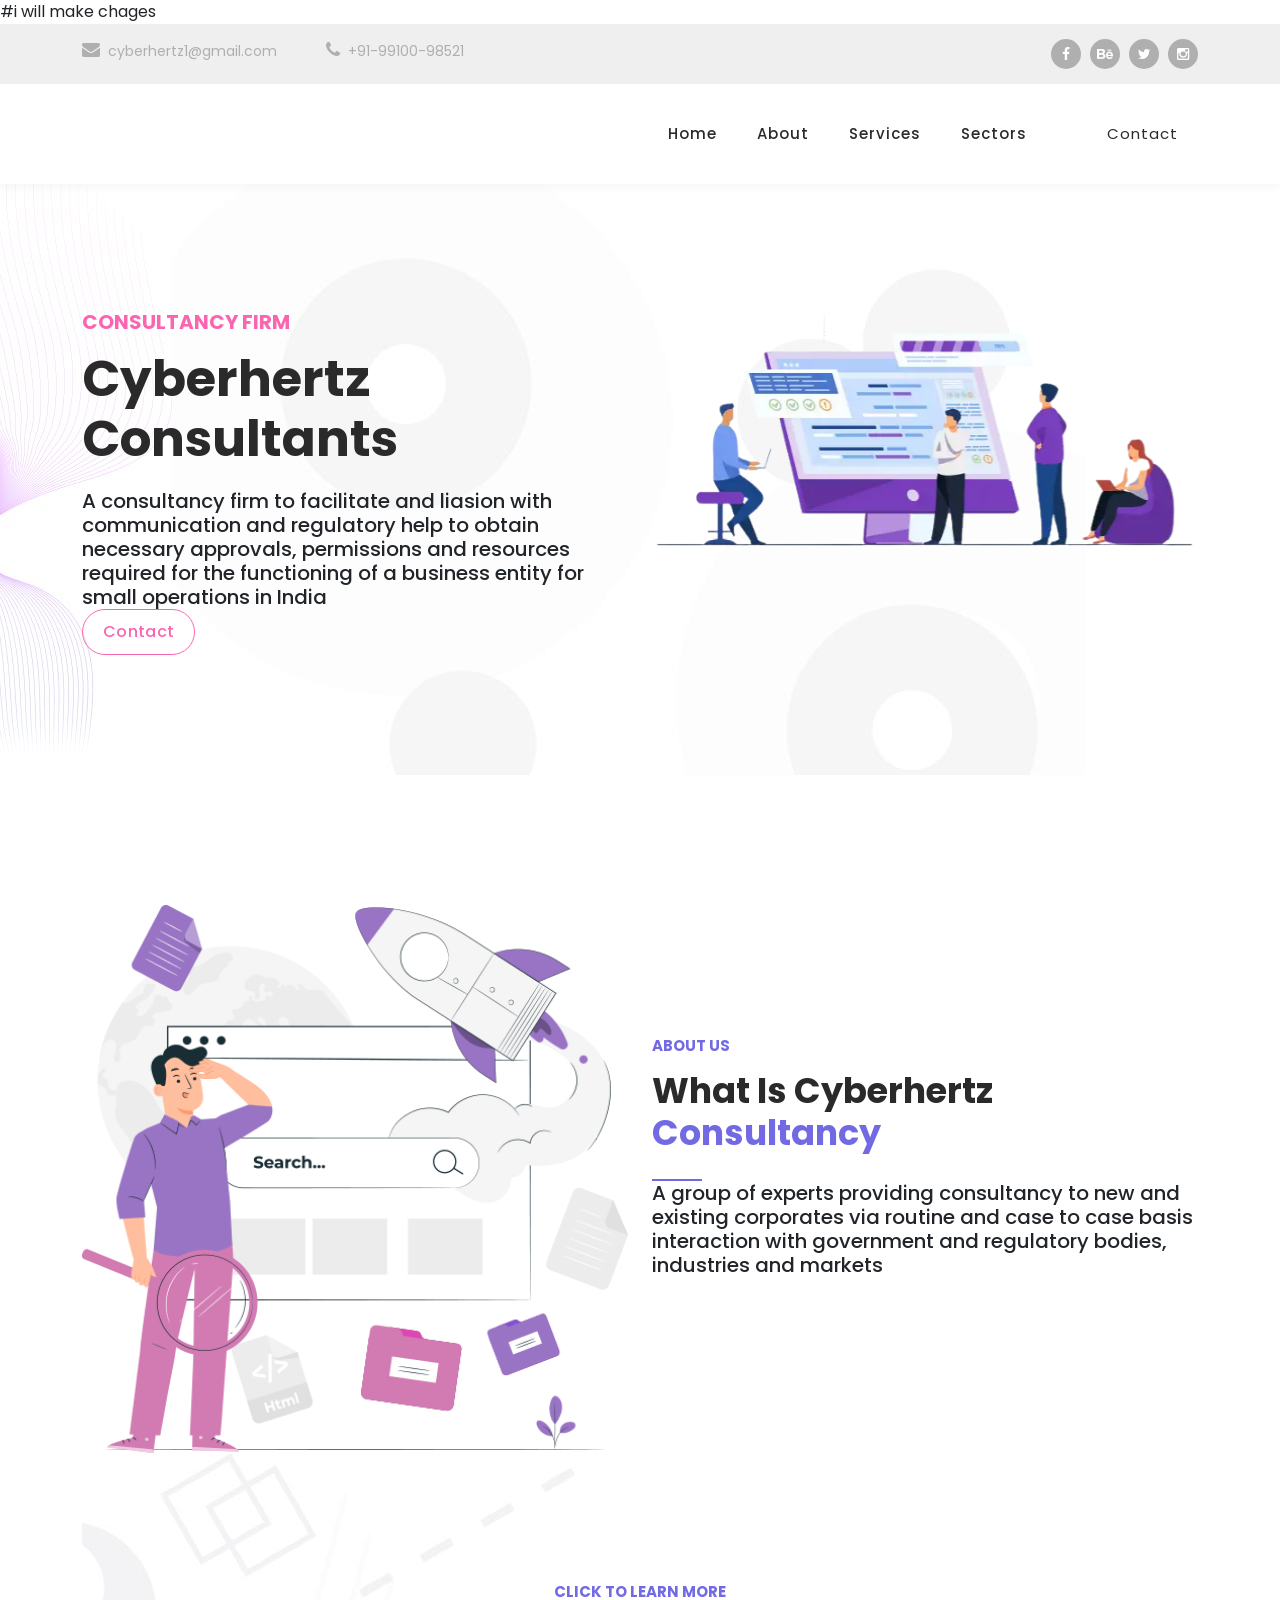
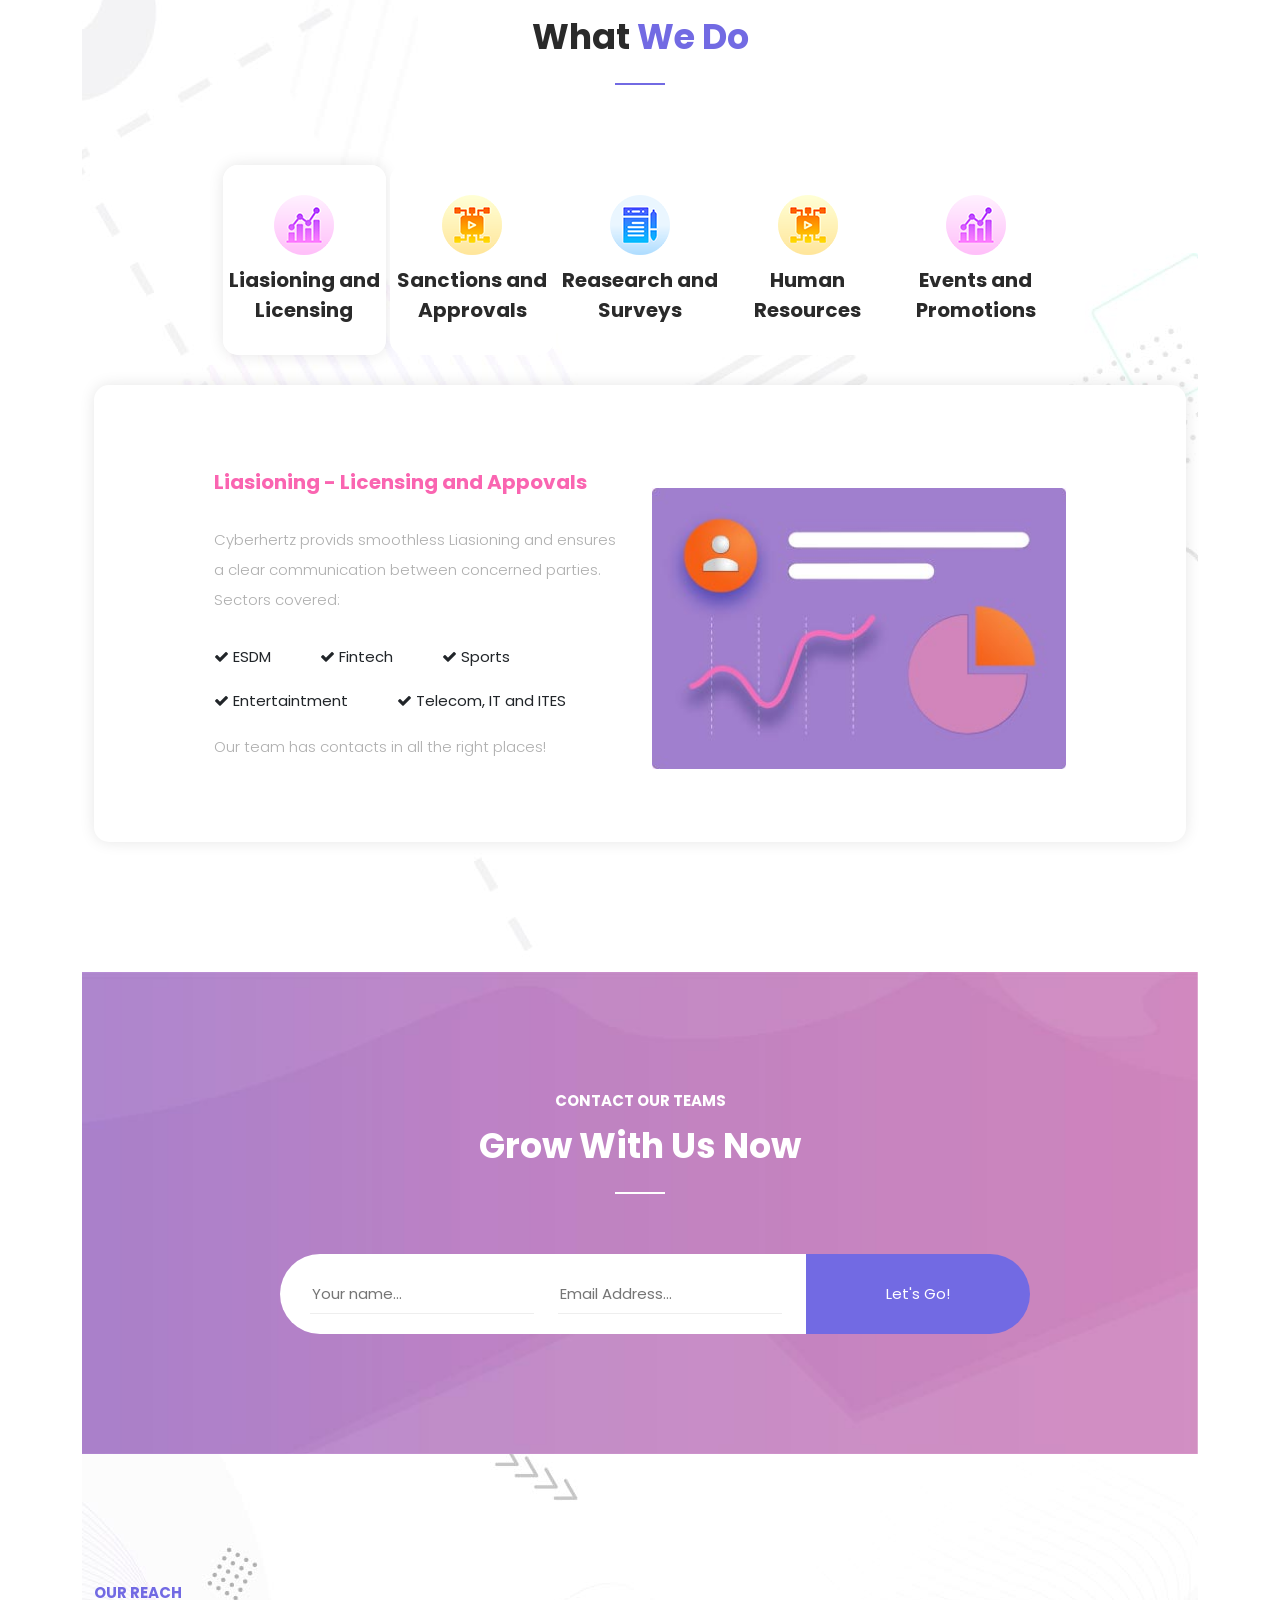
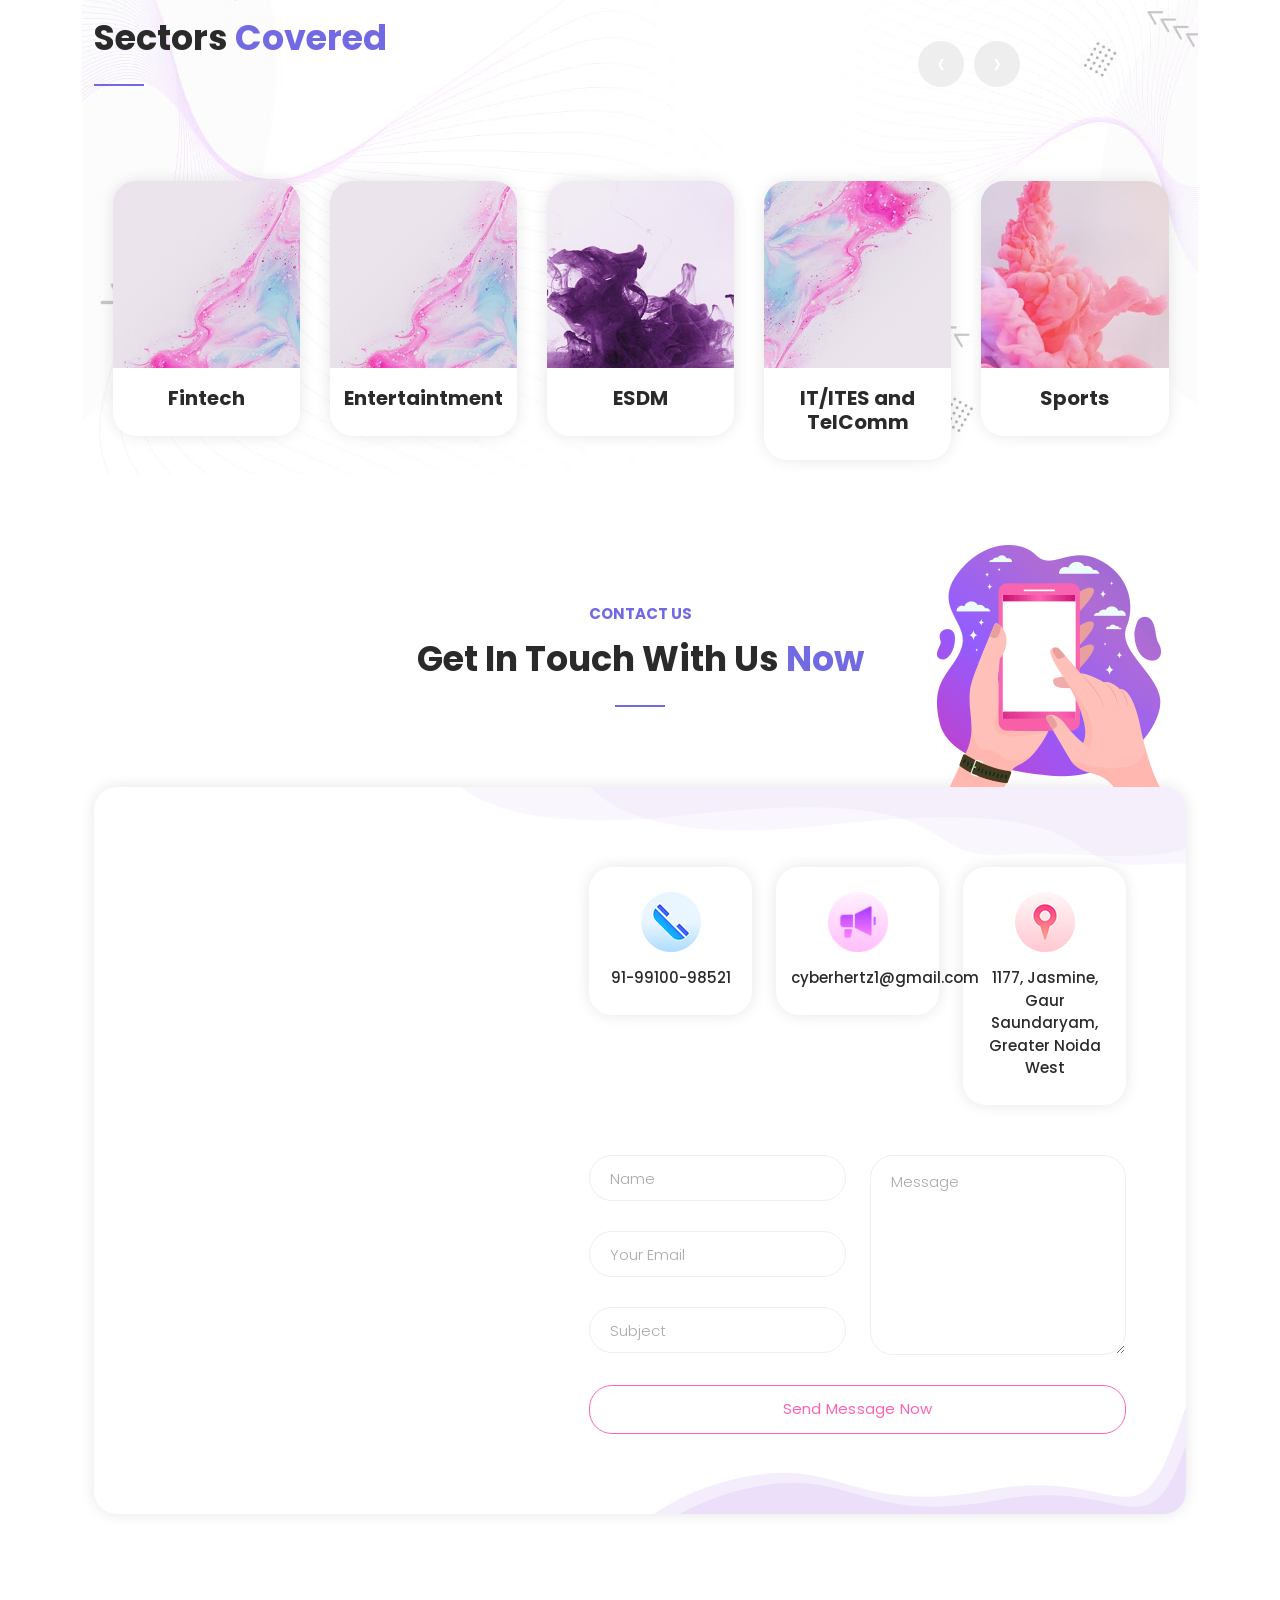
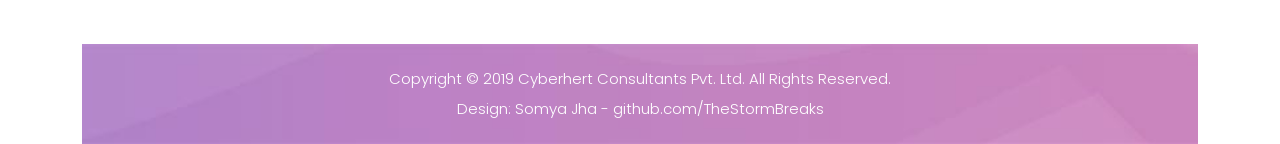
==== commit 8298c12b: "changes" ====
--- a/ch/ch/index.html
+++ b/ch/ch/index.html
@@ -1,6 +1,6 @@
 <!DOCTYPE html>
 <html lang="en">
-
+#i will make chages
   <head>
 
     <meta charset="UTF-8">
